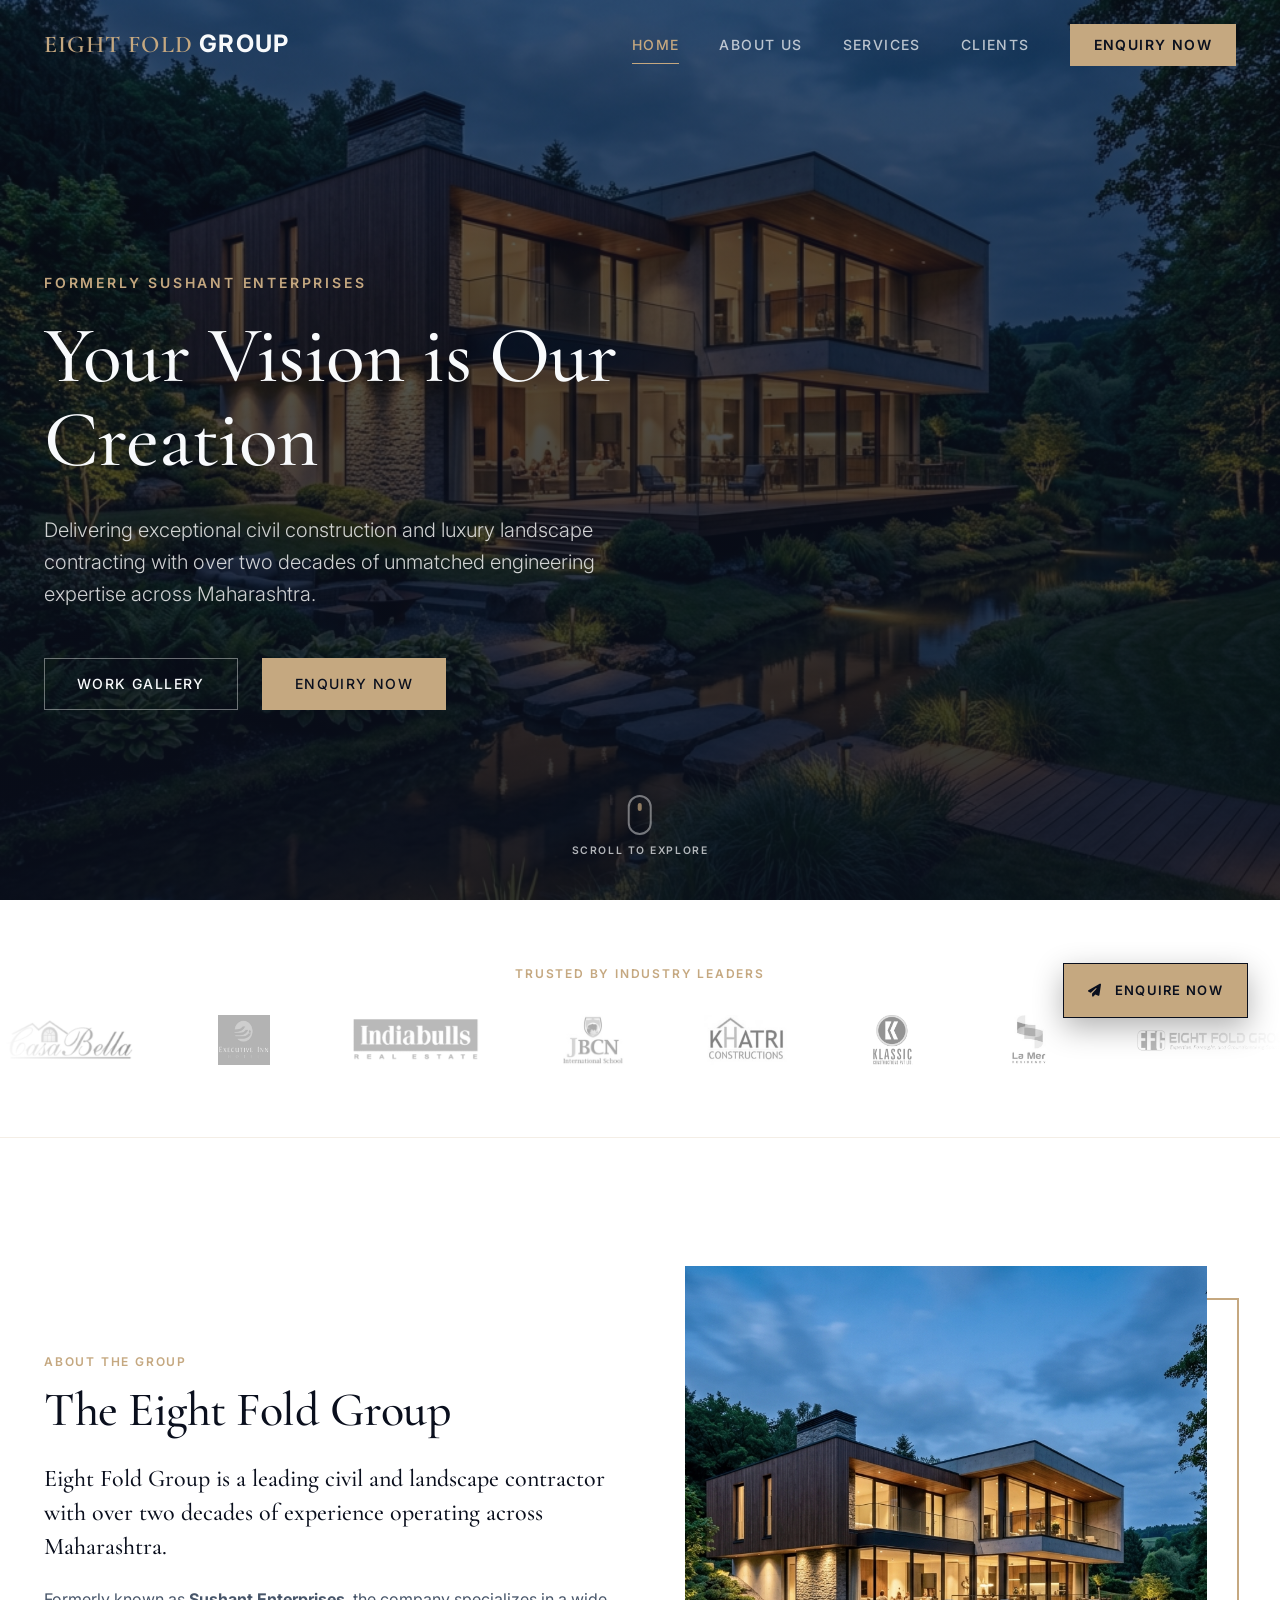
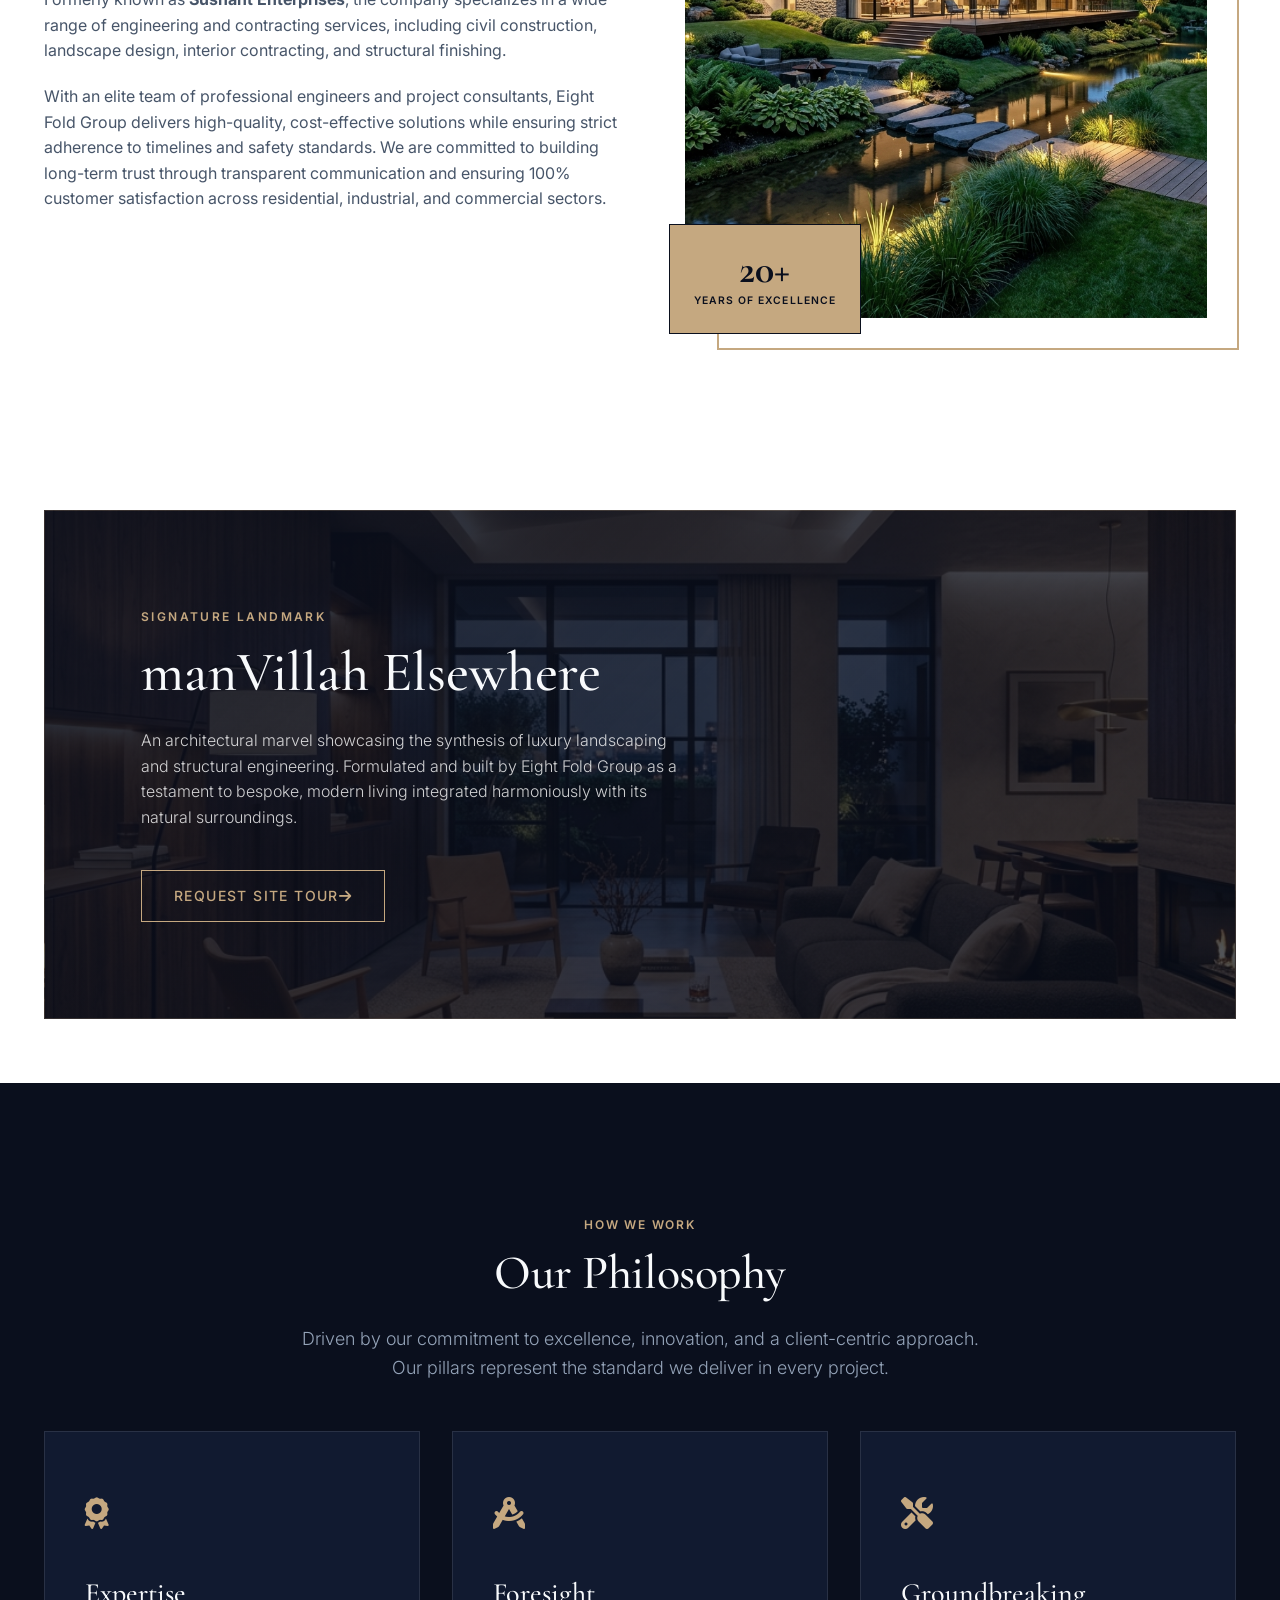
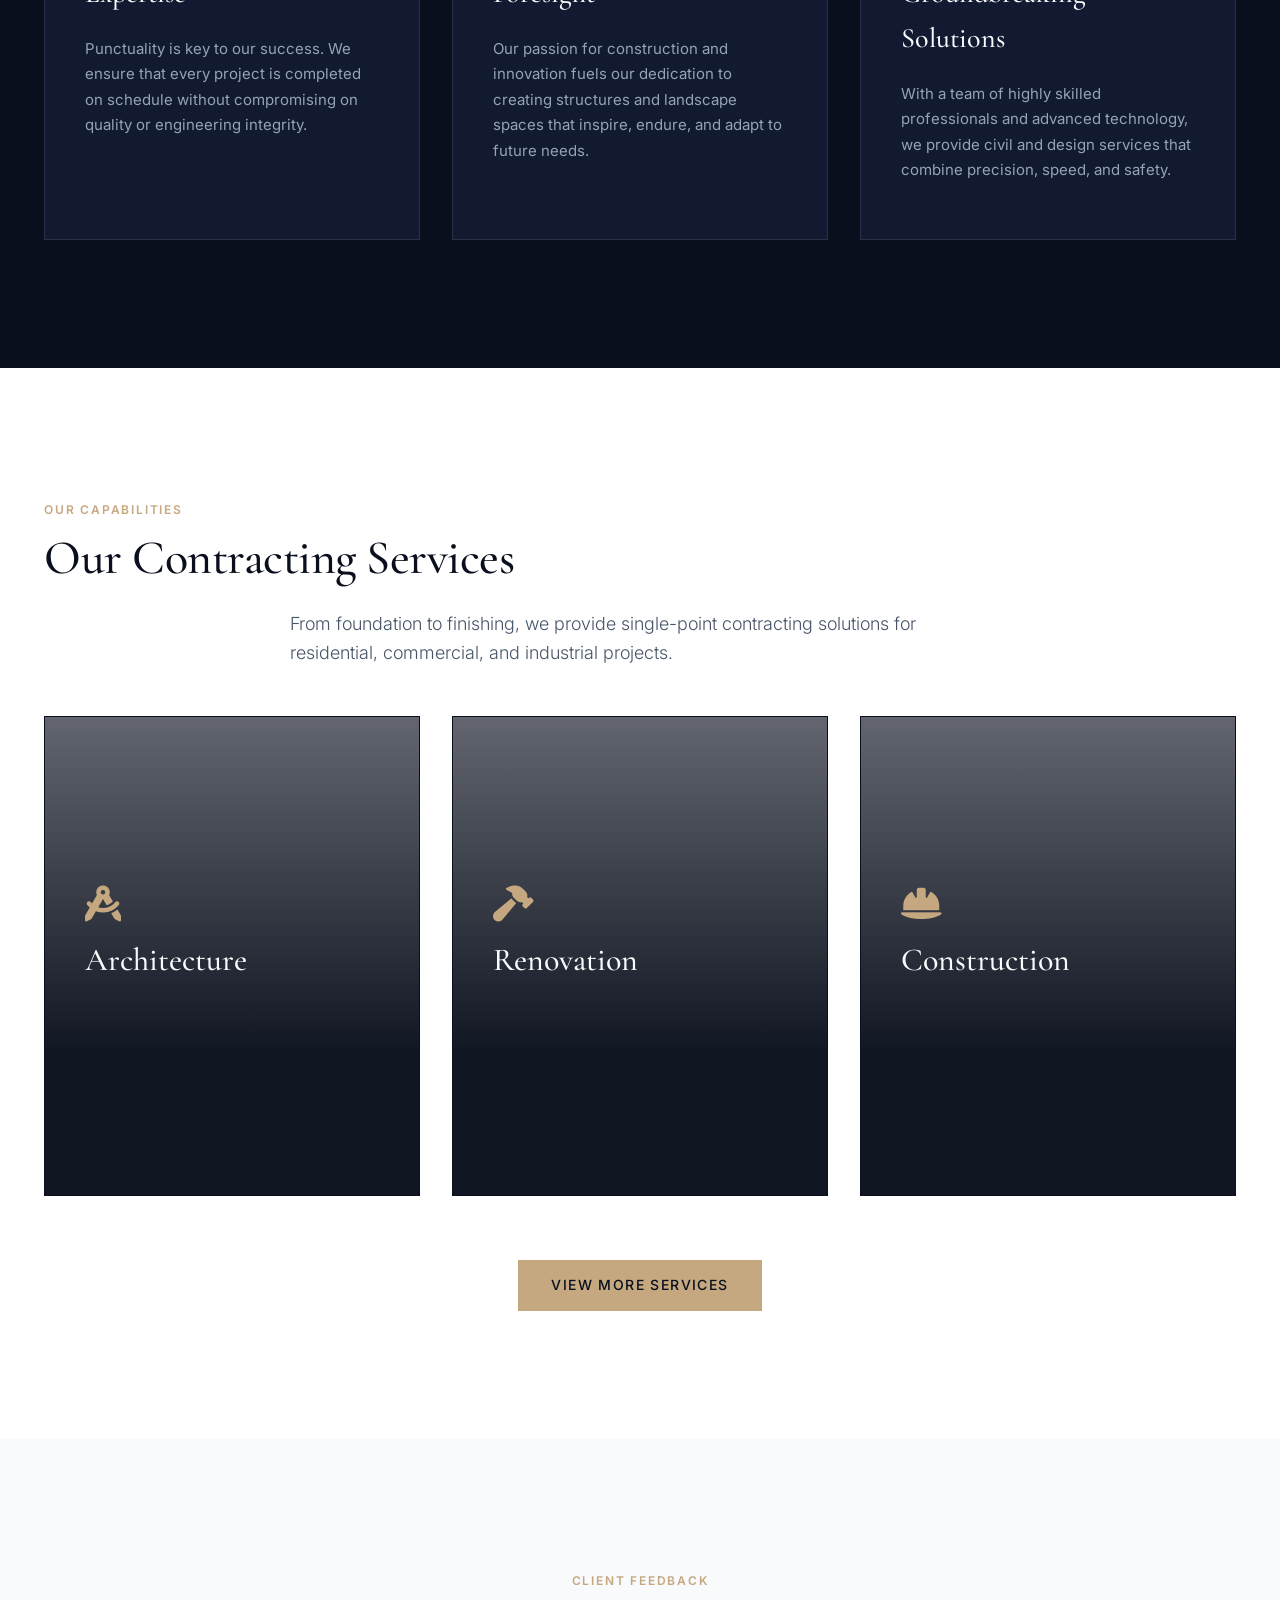
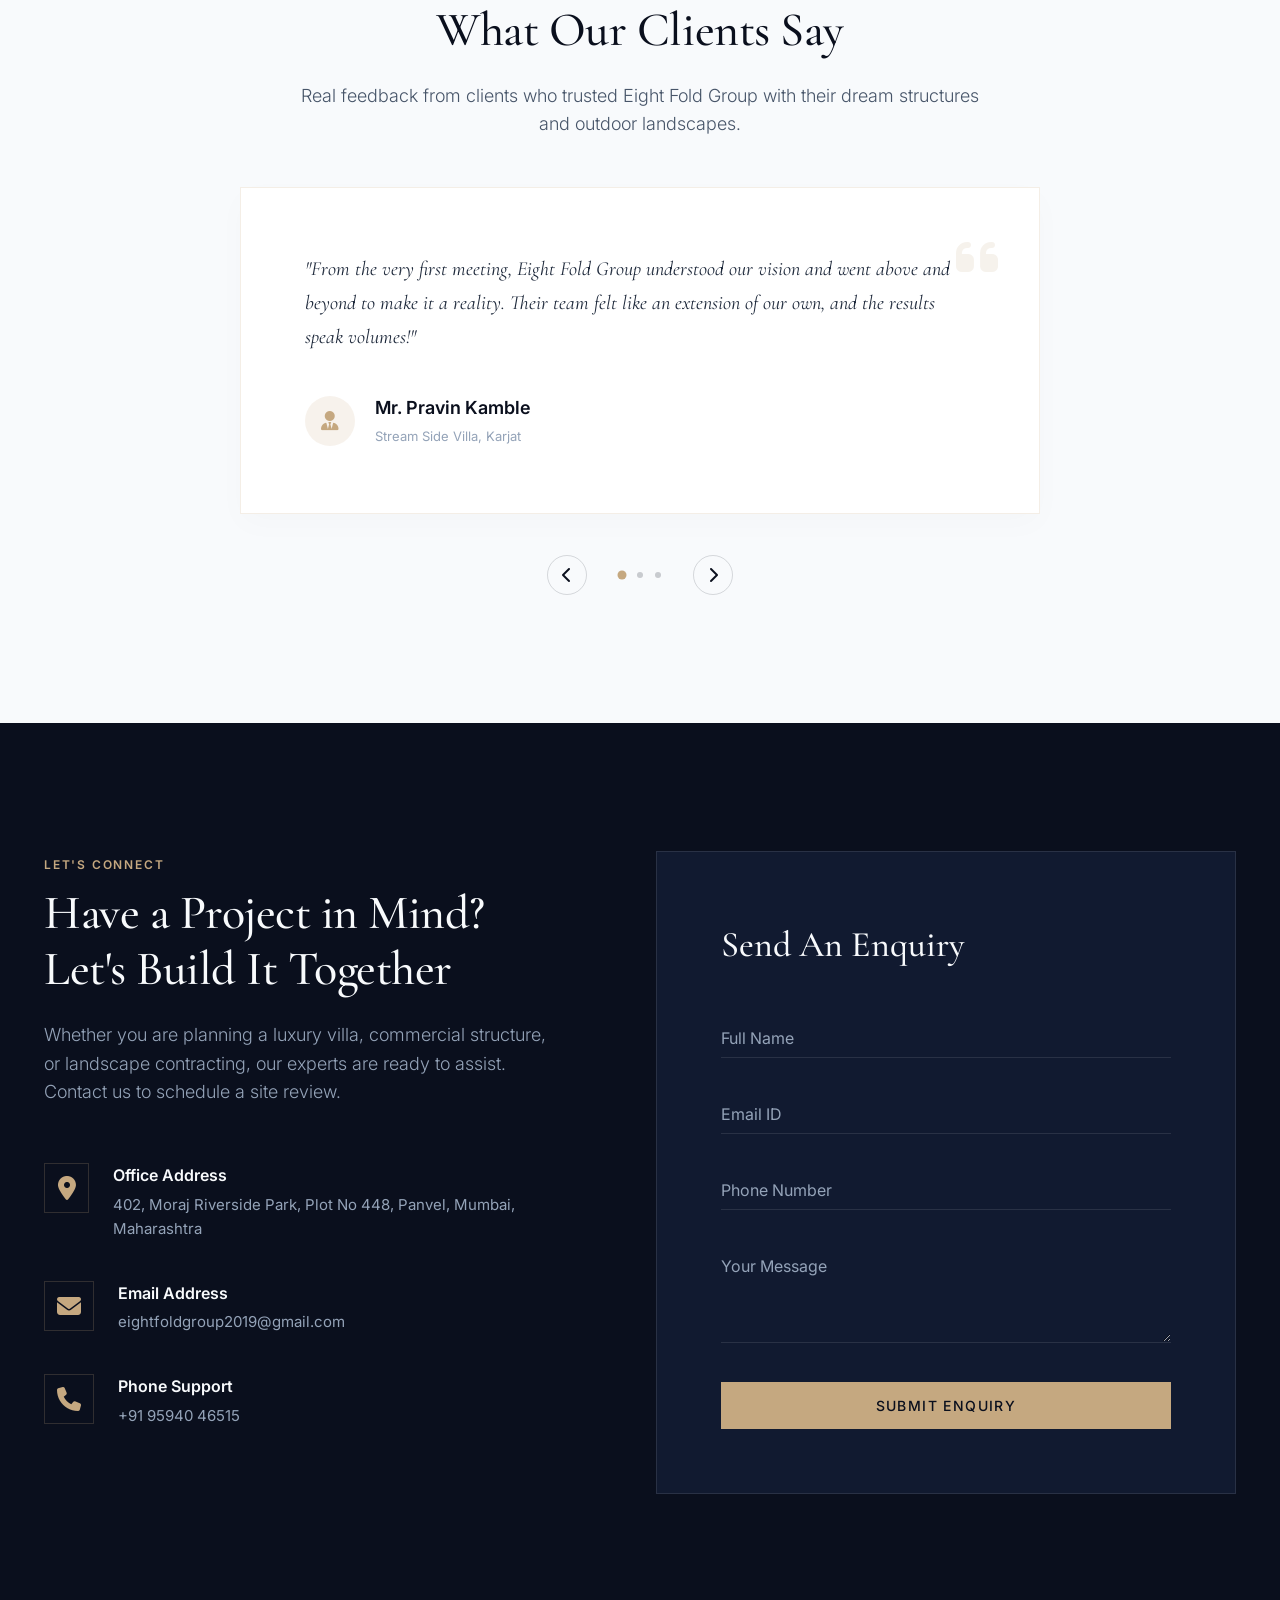
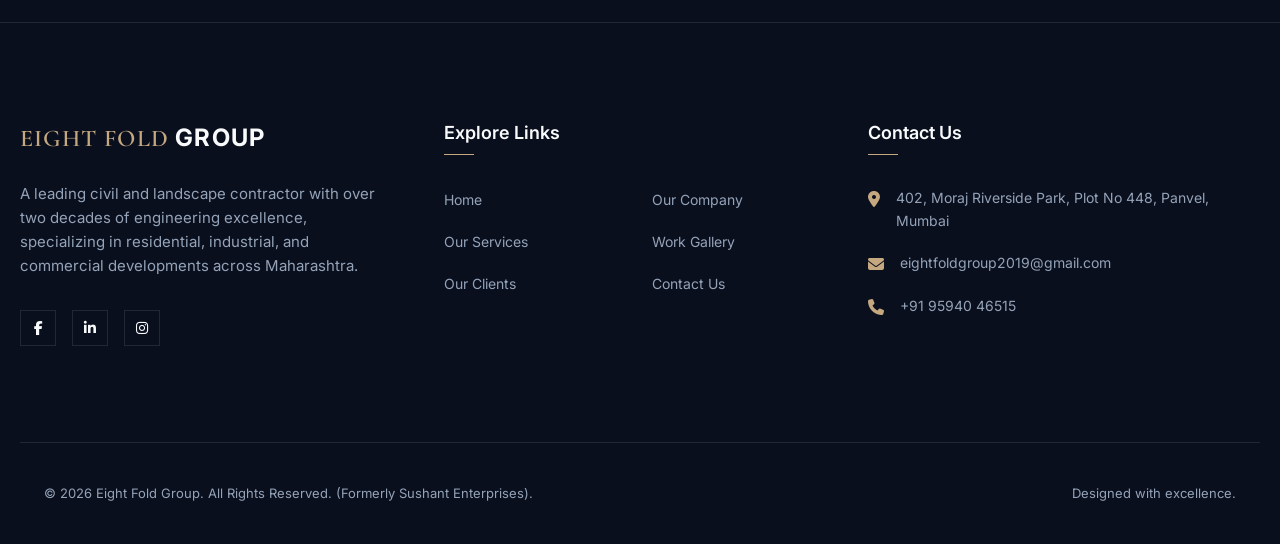
==== index.html @ 22d4e2a4 "Add services page with comprehensive service offerings and structured data" ====
<!DOCTYPE html>
<html lang="en">
<head>
    <meta charset="UTF-8">
    <meta name="viewport" content="width=device-width, initial-scale=1.0">
    <title>Eight Fold Group | Civil & Landscape Contractor Maharashtra</title>
    <meta name="description" content="Eight Fold Group (formerly Sushant Enterprises) is Maharashtra's premier civil and landscape contractor. Specializing in civil construction, premium landscaping, and luxury finishing work.">
    <meta name="keywords" content="Civil Contractor, Landscape Contractor, Maharashtra Construction, Sushant Enterprises, Eight Fold Group, Luxury Landscaping, Panvel, Mumbai Construction">
    <meta name="author" content="Eight Fold Group">
    
    <!-- Google Fonts -->
    <link rel="preconnect" href="https://fonts.googleapis.com">
    <link rel="preconnect" href="https://fonts.gstatic.com" crossorigin>
    <link href="https://fonts.googleapis.com/css2?family=Cormorant+Garamond:ital,wght@0,300;0,400;0,500;0,600;0,700;1,400&family=Inter:wght@300;400;500;600;700&display=swap" rel="stylesheet">
    
    <!-- FontAwesome for Premium Icons -->
    <link rel="stylesheet" href="https://cdnjs.cloudflare.com/ajax/libs/font-awesome/6.4.0/css/all.min.css">
    
    <!-- Custom CSS -->
    <link rel="stylesheet" href="css/style.css">
</head>
<body>

    <!-- Header Navigation -->
    <header class="header" id="main-header">
        <div class="container header-container">
            <a href="#home" class="logo" id="nav-logo">
                <span class="logo-accent">EIGHT FOLD</span> GROUP
            </a>
            
            <nav class="nav-menu" id="nav-menu">
                <a href="#home" class="nav-link active">Home</a>
                <a href="#about" class="nav-link">About Us</a>
                <a href="services.html" class="nav-link">Services</a>
                <a href="#clients" class="nav-link">Clients</a>
                <a href="#contact" class="nav-link nav-cta">Enquiry Now</a>
            </nav>

            <button class="mobile-nav-toggle" id="mobile-menu-btn" aria-label="Toggle Navigation Menu">
                <span class="bar"></span>
                <span class="bar"></span>
                <span class="bar"></span>
            </button>
        </div>
    </header>

    <!-- Hero Section -->
    <section class="hero-section" id="home">
        <div class="hero-slider">
            <div class="hero-slide active" style="background-image: linear-gradient(to bottom, rgba(10, 15, 29, 0.6), rgba(10, 15, 29, 0.85)), url('assets/images/hero-bg.png');"></div>
        </div>
        
        <div class="container hero-content-wrapper">
            <div class="hero-content">
                <span class="hero-subtitle">FORMERLY SUSHANT ENTERPRISES</span>
                <h1 class="hero-title">Your Vision is Our Creation</h1>
                <p class="hero-description">Delivering exceptional civil construction and luxury landscape contracting with over two decades of unmatched engineering expertise across Maharashtra.</p>
                <div class="hero-buttons">
                    <a href="#services" class="btn btn-secondary">Work Gallery</a>
                    <a href="#contact" class="btn btn-primary">Enquiry Now</a>
                </div>
            </div>
        </div>

        <div class="hero-scroll-indicator">
            <span class="mouse-icon">
                <span class="wheel"></span>
            </span>
            <span class="scroll-text">Scroll to Explore</span>
        </div>
    </section>

    <!-- Clients Marquee Section -->
    <section class="clients-marquee-section" id="clients">
        <div class="marquee-title-container">
            <span class="section-tag text-center" style="display: block; margin-bottom: 0;">TRUSTED BY INDUSTRY LEADERS</span>
        </div>
        <div class="marquee-container">
            <div class="marquee-track">
                <!-- We duplicate the logos twice for a seamless infinite loop -->
                <div class="marquee-content">
                    <img src="assets/clients logos/casa.png" alt="Casa" class="client-logo">
                    <img src="assets/clients logos/ex.png" alt="Ex" class="client-logo">
                    <img src="assets/clients logos/indiabulls.png" alt="Indiabulls" class="client-logo">
                    <img src="assets/clients logos/jbcn.png" alt="JBCN" class="client-logo">
                    <img src="assets/clients logos/khatri.png" alt="Khatri" class="client-logo">
                    <img src="assets/clients logos/klassic.png" alt="Klassic" class="client-logo">
                    <img src="assets/clients logos/lamer.png" alt="Lamer" class="client-logo">
                    <img src="assets/clients logos/logo.png" alt="Logo" class="client-logo">
                    <img src="assets/clients logos/love.png" alt="Love" class="client-logo">
                    <img src="assets/clients logos/merch.png" alt="Merch" class="client-logo">
                    <img src="assets/clients logos/moraj.png" alt="Moraj" class="client-logo">
                    <img src="assets/clients logos/mp.png" alt="MP" class="client-logo">
                    <img src="assets/clients logos/nerul.png" alt="Nerul" class="client-logo">
                    <img src="assets/clients logos/orion.png" alt="Orion" class="client-logo">
                    <img src="assets/clients logos/ryan.png" alt="Ryan" class="client-logo">
                </div>
                <!-- Duplicate for seamless loop -->
                <div class="marquee-content">
                    <img src="assets/clients logos/casa.png" alt="Casa" class="client-logo">
                    <img src="assets/clients logos/ex.png" alt="Ex" class="client-logo">
                    <img src="assets/clients logos/indiabulls.png" alt="Indiabulls" class="client-logo">
                    <img src="assets/clients logos/jbcn.png" alt="JBCN" class="client-logo">
                    <img src="assets/clients logos/khatri.png" alt="Khatri" class="client-logo">
                    <img src="assets/clients logos/klassic.png" alt="Klassic" class="client-logo">
                    <img src="assets/clients logos/lamer.png" alt="Lamer" class="client-logo">
                    <img src="assets/clients logos/logo.png" alt="Logo" class="client-logo">
                    <img src="assets/clients logos/love.png" alt="Love" class="client-logo">
                    <img src="assets/clients logos/merch.png" alt="Merch" class="client-logo">
                    <img src="assets/clients logos/moraj.png" alt="Moraj" class="client-logo">
                    <img src="assets/clients logos/mp.png" alt="MP" class="client-logo">
                    <img src="assets/clients logos/nerul.png" alt="Nerul" class="client-logo">
                    <img src="assets/clients logos/orion.png" alt="Orion" class="client-logo">
                    <img src="assets/clients logos/ryan.png" alt="Ryan" class="client-logo">
                </div>
            </div>
        </div>
    </section>

    <!-- About Section -->
    <section class="about-section" id="about">
        <div class="container">
            <div class="grid grid-2">
                <div class="about-text-content">
                    <span class="section-tag">About The Group</span>
                    <h2 class="section-title">The Eight Fold Group</h2>
                    <p class="lead-text">
                        Eight Fold Group is a leading civil and landscape contractor with over two decades of experience operating across Maharashtra.
                    </p>
                    <p class="body-text">
                        Formerly known as <strong>Sushant Enterprises</strong>, the company specializes in a wide range of engineering and contracting services, including civil construction, landscape design, interior contracting, and structural finishing. 
                    </p>
                    <p class="body-text">
                        With an elite team of professional engineers and project consultants, Eight Fold Group delivers high-quality, cost-effective solutions while ensuring strict adherence to timelines and safety standards. We are committed to building long-term trust through transparent communication and ensuring 100% customer satisfaction across residential, industrial, and commercial sectors.
                    </p>
                </div>
                <div class="about-image-showcase">
                    <div class="image-frame">
                        <img src="assets/images/hero-bg.png" alt="Luxury Villa Architecture Design" class="about-img-main">
                        <div class="experience-badge">
                            <span class="years">20+</span>
                            <span class="exp-text">Years of Excellence</span>
                        </div>
                    </div>
                </div>
            </div>
        </div>
    </section>

    <!-- Signature Projects / manVillah Section -->
    <section class="projects-highlight-section">
        <div class="container">
            <div class="highlight-banner" style="background-image: linear-gradient(135deg, rgba(10, 15, 29, 0.9) 0%, rgba(10, 15, 29, 0.7) 100%), url('assets/images/service-interior.png');">
                <div class="highlight-content">
                    <span class="highlight-tag">Signature Landmark</span>
                    <h3 class="highlight-title">manVillah Elsewhere</h3>
                    <p class="highlight-desc">An architectural marvel showcasing the synthesis of luxury landscaping and structural engineering. Formulated and built by Eight Fold Group as a testament to bespoke, modern living integrated harmoniously with its natural surroundings.</p>
                    <a href="#contact" class="btn btn-outline-gold">Request Site Tour <i class="fa-solid fa-arrow-right"></i></a>
                </div>
            </div>
        </div>
    </section>

    <!-- Philosophy Section -->
    <section class="philosophy-section">
        <div class="container">
            <div class="section-header text-center">
                <span class="section-tag">How We Work</span>
                <h2 class="section-title">Our Philosophy</h2>
                <p class="section-subtitle">Driven by our commitment to excellence, innovation, and a client-centric approach. Our pillars represent the standard we deliver in every project.</p>
            </div>
            
            <div class="grid grid-3 philosophy-grid">
                <!-- Pillar 1 -->
                <div class="philosophy-card">
                    <div class="card-icon-wrapper">
                        <i class="fa-solid fa-award"></i>
                    </div>
                    <h3 class="philosophy-card-title">Expertise</h3>
                    <p class="philosophy-card-desc">Punctuality is key to our success. We ensure that every project is completed on schedule without compromising on quality or engineering integrity.</p>
                </div>

                <!-- Pillar 2 -->
                <div class="philosophy-card">
                    <div class="card-icon-wrapper">
                        <i class="fa-solid fa-compass-drafting"></i>
                    </div>
                    <h3 class="philosophy-card-title">Foresight</h3>
                    <p class="philosophy-card-desc">Our passion for construction and innovation fuels our dedication to creating structures and landscape spaces that inspire, endure, and adapt to future needs.</p>
                </div>

                <!-- Pillar 3 -->
                <div class="philosophy-card">
                    <div class="card-icon-wrapper">
                        <i class="fa-solid fa-screwdriver-wrench"></i>
                    </div>
                    <h3 class="philosophy-card-title">Groundbreaking Solutions</h3>
                    <p class="philosophy-card-desc">With a team of highly skilled professionals and advanced technology, we provide civil and design services that combine precision, speed, and safety.</p>
                </div>
            </div>
        </div>
    </section>

    <!-- Services Section -->
    <section class="services-section" id="services">
        <div class="container">
            <div class="section-header">
                <span class="section-tag">Our Capabilities</span>
                <h2 class="section-title">Our Contracting Services</h2>
                <p class="section-subtitle">From foundation to finishing, we provide single-point contracting solutions for residential, commercial, and industrial projects.</p>
            </div>

            <div class="grid grid-3 services-grid">
                <!-- Service 1 -->
                <div class="service-card" style="background-image: linear-gradient(to top, rgba(10, 15, 29, 0.95) 30%, rgba(10, 15, 29, 0.4)), url('https://images.unsplash.com/photo-1486406146926-c627a92ad1ab?q=80&w=800&auto=format&fit=crop');">
                    <div class="service-content">
                        <div class="service-icon"><i class="fa-solid fa-compass-drafting"></i></div>
                        <h3 class="service-title">Architecture</h3>
                        <p class="service-desc">Expert architectural design services blending innovative concepts with functional spaces to bring your visionary projects to life.</p>
                        <a href="#contact" class="service-link">Inquire Details <i class="fa-solid fa-chevron-right"></i></a>
                    </div>
                </div>

                <!-- Service 2 -->
                <div class="service-card" style="background-image: linear-gradient(to top, rgba(10, 15, 29, 0.95) 30%, rgba(10, 15, 29, 0.4)), url('https://images.unsplash.com/photo-1503387762-592deb58ef4e?q=80&w=800&auto=format&fit=crop');">
                    <div class="service-content">
                        <div class="service-icon"><i class="fa-solid fa-hammer"></i></div>
                        <h3 class="service-title">Renovation</h3>
                        <p class="service-desc">Comprehensive remodeling and renovation solutions to modernize your existing structures, enhancing aesthetics and structural integrity.</p>
                        <a href="#contact" class="service-link">Inquire Details <i class="fa-solid fa-chevron-right"></i></a>
                    </div>
                </div>

                <!-- Service 3 -->
                <div class="service-card" style="background-image: linear-gradient(to top, rgba(10, 15, 29, 0.95) 30%, rgba(10, 15, 29, 0.4)), url('https://images.unsplash.com/photo-1504307651254-35680f356dfd?q=80&w=800&auto=format&fit=crop');">
                    <div class="service-content">
                        <div class="service-icon"><i class="fa-solid fa-helmet-safety"></i></div>
                        <h3 class="service-title">Construction</h3>
                        <p class="service-desc">End-to-end building construction services prioritizing premium materials, safety standards, and meticulous engineering.</p>
                        <a href="#contact" class="service-link">Inquire Details <i class="fa-solid fa-chevron-right"></i></a>
                    </div>
                </div>
            </div>

            <div class="services-footer text-center">
                <a href="services.html" class="btn btn-primary">View More Services</a>
            </div>
        </div>
    </section>

    <!-- Testimonials Section -->
    <section class="testimonials-section" id="clients">
        <div class="container">
            <div class="section-header text-center">
                <span class="section-tag">Client Feedback</span>
                <h2 class="section-title">What Our Clients Say</h2>
                <p class="section-subtitle">Real feedback from clients who trusted Eight Fold Group with their dream structures and outdoor landscapes.</p>
            </div>

            <div class="testimonial-slider-container">
                <div class="testimonial-slider" id="testimonial-slider">
                    
                    <!-- Testimonial 1 -->
                    <div class="testimonial-slide active">
                        <div class="testimonial-content-card">
                            <div class="quote-icon"><i class="fa-solid fa-quote-left"></i></div>
                            <p class="testimonial-text">
                                "From the very first meeting, Eight Fold Group understood our vision and went above and beyond to make it a reality. Their team felt like an extension of our own, and the results speak volumes!"
                            </p>
                            <div class="client-meta">
                                <div class="client-avatar">
                                    <i class="fa-solid fa-user-tie"></i>
                                </div>
                                <div class="client-info">
                                    <h4 class="client-name">Mr. Pravin Kamble</h4>
                                    <span class="client-project">Stream Side Villa, Karjat</span>
                                </div>
                            </div>
                        </div>
                    </div>

                    <!-- Testimonial 2 -->
                    <div class="testimonial-slide">
                        <div class="testimonial-content-card">
                            <div class="quote-icon"><i class="fa-solid fa-quote-left"></i></div>
                            <p class="testimonial-text">
                                "We are beyond grateful to Eight Fold Group for turning our dreams into a beautiful space. Their passion and dedication were clear in every step, and we couldn't be happier with the final outcome."
                            </p>
                            <div class="client-meta">
                                <div class="client-avatar">
                                    <i class="fa-solid fa-user-tie"></i>
                                </div>
                                <div class="client-info">
                                    <h4 class="client-name">Mrs. Prerana Damani</h4>
                                    <span class="client-project">Architect</span>
                                </div>
                            </div>
                        </div>
                    </div>

                    <!-- Testimonial 3 -->
                    <div class="testimonial-slide">
                        <div class="testimonial-content-card">
                            <div class="quote-icon"><i class="fa-solid fa-quote-left"></i></div>
                            <p class="testimonial-text">
                                "Eight Fold Group brought warmth and care to our project, treating it as if it were their own. Their expertise, combined with a personal touch, made the entire journey truly enjoyable and rewarding."
                            </p>
                            <div class="client-meta">
                                <div class="client-avatar">
                                    <i class="fa-solid fa-user-tie"></i>
                                </div>
                                <div class="client-info">
                                    <h4 class="client-name">Mr. Mahesh Gajur</h4>
                                    <span class="client-project">Waghachiwadi Estate</span>
                                </div>
                            </div>
                        </div>
                    </div>

                </div>

                <!-- Slider Controls -->
                <div class="slider-controls">
                    <button class="slider-arrow prev" id="slider-prev" aria-label="Previous Testimonial"><i class="fa-solid fa-chevron-left"></i></button>
                    <div class="slider-dots" id="slider-dots">
                        <span class="dot active" data-index="0"></span>
                        <span class="dot" data-index="1"></span>
                        <span class="dot" data-index="2"></span>
                    </div>
                    <button class="slider-arrow next" id="slider-next" aria-label="Next Testimonial"><i class="fa-solid fa-chevron-right"></i></button>
                </div>
            </div>
        </div>
    </section>

    <!-- Enquiry / Contact Section -->
    <section class="contact-section" id="contact">
        <div class="container">
            <div class="grid grid-2">
                <div class="contact-info-panel">
                    <span class="section-tag">Let's Connect</span>
                    <h2 class="section-title text-light">Have a Project in Mind? Let's Build It Together</h2>
                    <p class="contact-desc">
                        Whether you are planning a luxury villa, commercial structure, or landscape contracting, our experts are ready to assist. Contact us to schedule a site review.
                    </p>

                    <div class="contact-details-list">
                        <div class="contact-item">
                            <div class="contact-icon"><i class="fa-solid fa-location-dot"></i></div>
                            <div class="contact-text">
                                <h4>Office Address</h4>
                                <p>402, Moraj Riverside Park, Plot No 448, Panvel, Mumbai, Maharashtra</p>
                            </div>
                        </div>
                        <div class="contact-item">
                            <div class="contact-icon"><i class="fa-solid fa-envelope"></i></div>
                            <div class="contact-text">
                                <h4>Email Address</h4>
                                <p><a href="mailto:eightfoldgroup2019@gmail.com">eightfoldgroup2019@gmail.com</a></p>
                            </div>
                        </div>
                        <div class="contact-item">
                            <div class="contact-icon"><i class="fa-solid fa-phone"></i></div>
                            <div class="contact-text">
                                <h4>Phone Support</h4>
                                <p><a href="tel:+919594046515">+91 95940 46515</a></p>
                            </div>
                        </div>
                    </div>
                </div>

                <div class="contact-form-panel">
                    <h3 class="form-title">Send An Enquiry</h3>
                    <form id="enquiry-form" class="enquiry-form">
                        <div class="form-group">
                            <input type="text" id="full-name" name="name" required class="form-input" placeholder=" ">
                            <label for="full-name" class="form-label">Full Name</label>
                        </div>
                        <div class="form-group">
                            <input type="email" id="email-id" name="email" required class="form-input" placeholder=" ">
                            <label for="email-id" class="form-label">Email ID</label>
                        </div>
                        <div class="form-group">
                            <input type="tel" id="phone-number" name="phone" required class="form-input" placeholder=" ">
                            <label for="phone-number" class="form-label">Phone Number</label>
                        </div>
                        <div class="form-group">
                            <textarea id="message" name="message" required class="form-input" rows="4" placeholder=" "></textarea>
                            <label for="message" class="form-label">Your Message</label>
                        </div>
                        <button type="submit" class="btn btn-primary btn-block" id="form-submit-btn">Submit Enquiry</button>
                    </form>
                    <div id="form-response" class="form-response"></div>
                </div>
            </div>
        </div>
    </section>

    <!-- Footer -->
    <footer class="footer">
        <div class="container footer-top">
            <div class="grid grid-3">
                <!-- Branding Col -->
                <div class="footer-col footer-about">
                    <h3 class="footer-logo"><span class="logo-accent">EIGHT FOLD</span> GROUP</h3>
                    <p class="footer-desc">
                        A leading civil and landscape contractor with over two decades of engineering excellence, specializing in residential, industrial, and commercial developments across Maharashtra.
                    </p>
                    <div class="footer-socials">
                        <a href="#" aria-label="Facebook"><i class="fa-brands fa-facebook-f"></i></a>
                        <a href="#" aria-label="LinkedIn"><i class="fa-brands fa-linkedin-in"></i></a>
                        <a href="#" aria-label="Instagram"><i class="fa-brands fa-instagram"></i></a>
                    </div>
                </div>

                <!-- Links Col -->
                <div class="footer-col">
                    <h4 class="footer-title">Explore Links</h4>
                    <ul class="footer-links">
                        <li><a href="#home">Home</a></li>
                        <li><a href="#about">Our Company</a></li>
                        <li><a href="#services">Our Services</a></li>
                        <li><a href="#services">Work Gallery</a></li>
                        <li><a href="#clients">Our Clients</a></li>
                        <li><a href="#contact">Contact Us</a></li>
                    </ul>
                </div>

                <!-- Contact Info Col -->
                <div class="footer-col">
                    <h4 class="footer-title">Contact Us</h4>
                    <ul class="footer-contact-info">
                        <li>
                            <i class="fa-solid fa-map-marker-alt"></i>
                            <span>402, Moraj Riverside Park, Plot No 448, Panvel, Mumbai</span>
                        </li>
                        <li>
                            <i class="fa-solid fa-envelope"></i>
                            <a href="mailto:eightfoldgroup2019@gmail.com">eightfoldgroup2019@gmail.com</a>
                        </li>
                        <li>
                            <i class="fa-solid fa-phone"></i>
                            <a href="tel:+919594046515">+91 95940 46515</a>
                        </li>
                    </ul>
                </div>
            </div>
        </div>

        <div class="footer-bottom">
            <div class="container footer-bottom-container">
                <p class="copyright-text">&copy; 2026 Eight Fold Group. All Rights Reserved. (Formerly Sushant Enterprises).</p>
                <p class="design-credit">Designed with excellence.</p>
            </div>
        </div>
    </footer>

    <!-- Floating Quick Enquiry CTA -->
    <a href="#contact" class="floating-cta" aria-label="Contact Us Now">
        <i class="fa-solid fa-paper-plane"></i>
        <span>Enquire Now</span>
    </a>

    <!-- Custom JavaScript -->
    <script src="js/main.js"></script>
</body>
</html>
---- css/style.css ----
/* -------------------------------------------------------------
   EIGHT FOLD GROUP - PREMIUM CSS STYLESHEET
   ------------------------------------------------------------- */

/* Custom Variables & Colors */
:root {
    --primary-navy: #0a0f1d;
    --secondary-navy: #111a30;
    --navy-tint: #1b2641;
    --accent-gold: #c5a880;
    --accent-gold-hover: #e0c6a2;
    --accent-gold-rgb: 197, 168, 128;
    --text-light: #f8fafc;
    --text-muted: #94a3b8;
    --text-dark: #1e293b;
    --text-body: #475569;
    --white: #ffffff;
    --border-color: rgba(197, 168, 128, 0.2);
    --border-color-light: rgba(255, 255, 255, 0.1);
    --font-heading: 'Cormorant Garamond', serif;
    --font-body: 'Inter', sans-serif;
    --transition-smooth: all 0.4s cubic-bezier(0.16, 1, 0.3, 1);
}

/* Reset and Base Styles */
* {
    margin: 0;
    padding: 0;
    box-sizing: border-box;
}

html {
    scroll-behavior: smooth;
    font-size: 16px;
}

body {
    background-color: var(--white);
    color: var(--text-body);
    font-family: var(--font-body);
    line-height: 1.6;
    overflow-x: hidden;
}

h1, h2, h3, h4, h5, h6 {
    font-family: var(--font-heading);
    color: var(--primary-navy);
    font-weight: 500;
}

a {
    color: inherit;
    text-decoration: none;
    transition: var(--transition-smooth);
}

img {
    max-width: 100%;
    height: auto;
    display: block;
}

.container {
    width: 100%;
    max-width: 1240px;
    margin: 0 auto;
    padding: 0 1.5rem;
}

/* Grid Utilities */
.grid {
    display: grid;
    gap: 2rem;
}

.grid-2 {
    grid-template-columns: repeat(2, 1fr);
}

.grid-3 {
    grid-template-columns: repeat(3, 1fr);
}

/* Helper Utilities */
.text-center { text-align: center; }
.text-light { color: var(--text-light) !important; }
.section-tag {
    display: inline-block;
    font-family: var(--font-body);
    font-size: 0.75rem;
    font-weight: 600;
    text-transform: uppercase;
    letter-spacing: 0.15em;
    color: var(--accent-gold);
    margin-bottom: 0.75rem;
}

.section-title {
    font-size: 3rem;
    line-height: 1.15;
    margin-bottom: 1.5rem;
    letter-spacing: -0.01em;
}

.section-subtitle {
    font-size: 1.125rem;
    max-width: 700px;
    margin: 0 auto 3rem;
    color: var(--text-body);
    font-weight: 300;
}

/* Button Component */
.btn {
    display: inline-flex;
    align-items: center;
    justify-content: center;
    padding: 0.85rem 2rem;
    font-family: var(--font-body);
    font-size: 0.875rem;
    font-weight: 500;
    text-transform: uppercase;
    letter-spacing: 0.1em;
    border-radius: 0;
    border: 1px solid transparent;
    cursor: pointer;
    transition: var(--transition-smooth);
    position: relative;
    overflow: hidden;
}

.btn-primary {
    background-color: var(--accent-gold);
    color: var(--primary-navy);
    border-color: var(--accent-gold);
}

.btn-primary:hover {
    background-color: var(--accent-gold-hover);
    border-color: var(--accent-gold-hover);
    transform: translateY(-2px);
}

.btn-secondary {
    background-color: transparent;
    color: var(--text-light);
    border-color: rgba(255, 255, 255, 0.4);
}

.btn-secondary:hover {
    background-color: rgba(255, 255, 255, 0.1);
    border-color: var(--text-light);
    transform: translateY(-2px);
}

.btn-outline-gold {
    background-color: transparent;
    color: var(--accent-gold);
    border-color: var(--accent-gold);
}

.btn-outline-gold:hover {
    background-color: var(--accent-gold);
    color: var(--primary-navy);
    transform: translateY(-2px);
}

.btn-block {
    display: flex;
    width: 100%;
}

/* -------------------------------------------------------------
   HEADER SECTION
   ------------------------------------------------------------- */
.header {
    position: fixed;
    top: 0;
    left: 0;
    width: 100%;
    z-index: 1000;
    padding: 1.5rem 0;
    transition: var(--transition-smooth);
    border-bottom: 1px solid transparent;
}

.header.sticky {
    padding: 1rem 0;
    background-color: rgba(10, 15, 29, 0.85);
    backdrop-filter: blur(15px);
    -webkit-backdrop-filter: blur(15px);
    border-bottom: 1px solid var(--border-color);
}

.header-container {
    display: flex;
    align-items: center;
    justify-content: space-between;
}

.logo {
    font-size: 1.5rem;
    font-weight: 700;
    letter-spacing: 0.05em;
    color: var(--text-light);
    font-family: var(--font-body);
}

.logo-accent {
    color: var(--accent-gold);
    font-family: var(--font-heading);
    font-weight: 600;
}

.nav-menu {
    display: flex;
    align-items: center;
    gap: 2.5rem;
}

.nav-link {
    color: rgba(255, 255, 255, 0.7);
    font-size: 0.875rem;
    font-weight: 500;
    text-transform: uppercase;
    letter-spacing: 0.1em;
    position: relative;
    padding: 0.5rem 0;
}

.nav-link::after {
    content: '';
    position: absolute;
    bottom: 0;
    left: 0;
    width: 0;
    height: 1px;
    background-color: var(--accent-gold);
    transition: var(--transition-smooth);
}

.nav-link:hover, .nav-link.active {
    color: var(--accent-gold);
}

.nav-link:hover::after, .nav-link.active::after {
    width: 100%;
}

.nav-cta {
    background-color: var(--accent-gold);
    color: var(--primary-navy) !important;
    padding: 0.6rem 1.5rem;
    border-radius: 0;
    font-weight: 600;
}

.nav-cta::after {
    display: none;
}

.nav-cta:hover {
    background-color: var(--accent-gold-hover);
    color: var(--primary-navy) !important;
    transform: translateY(-2px);
}

/* Mobile Toggle */
.mobile-nav-toggle {
    display: none;
    flex-direction: column;
    justify-content: space-between;
    width: 24px;
    height: 18px;
    background: transparent;
    border: none;
    cursor: pointer;
}

.mobile-nav-toggle .bar {
    width: 100%;
    height: 2px;
    background-color: var(--text-light);
    transition: var(--transition-smooth);
}

/* -------------------------------------------------------------
   HERO SECTION
   ------------------------------------------------------------- */
.hero-section {
    position: relative;
    height: 100vh;
    min-height: 600px;
    display: flex;
    align-items: center;
    overflow: hidden;
}

.hero-slider {
    position: absolute;
    top: 0;
    left: 0;
    width: 100%;
    height: 100%;
    z-index: 1;
}

.hero-slide {
    position: absolute;
    top: 0;
    left: 0;
    width: 100%;
    height: 100%;
    background-size: cover;
    background-position: center;
    opacity: 0;
    transition: opacity 1.2s ease-in-out;
}

.hero-slide.active {
    opacity: 1;
    animation: kenburns 25s infinite alternate;
}

@keyframes kenburns {
    0% { transform: scale(1); }
    100% { transform: scale(1.15); }
}

.hero-content-wrapper {
    position: relative;
    z-index: 2;
    margin-top: 5rem;
}

.hero-content {
    max-width: 750px;
}

.hero-subtitle {
    display: inline-block;
    font-family: var(--font-body);
    font-size: 0.875rem;
    font-weight: 600;
    color: var(--accent-gold);
    letter-spacing: 0.2em;
    margin-bottom: 1.25rem;
}

.hero-title {
    font-size: 5rem;
    line-height: 1.05;
    color: var(--text-light);
    margin-bottom: 2rem;
    letter-spacing: -0.01em;
}

.hero-description {
    font-size: 1.25rem;
    color: rgba(255, 255, 255, 0.8);
    font-weight: 300;
    line-height: 1.6;
    margin-bottom: 3rem;
    max-width: 600px;
}

.hero-buttons {
    display: flex;
    gap: 1.5rem;
}

.hero-scroll-indicator {
    position: absolute;
    bottom: 2.5rem;
    left: 50%;
    transform: translateX(-50%);
    z-index: 2;
    display: flex;
    flex-direction: column;
    align-items: center;
    gap: 0.5rem;
    color: var(--text-light);
    opacity: 0.7;
}

.mouse-icon {
    width: 24px;
    height: 40px;
    border: 2px solid rgba(255, 255, 255, 0.6);
    border-radius: 12px;
    position: relative;
}

.mouse-icon .wheel {
    width: 4px;
    height: 8px;
    background-color: var(--accent-gold);
    border-radius: 2px;
    position: absolute;
    top: 6px;
    left: 50%;
    transform: translateX(-50%);
    animation: scroll-wheel 1.5s infinite;
}

@keyframes scroll-wheel {
    0% { top: 6px; opacity: 1; }
    100% { top: 18px; opacity: 0; }
}

.scroll-text {
    font-size: 0.65rem;
    text-transform: uppercase;
    letter-spacing: 0.15em;
    font-weight: 600;
}

/* -------------------------------------------------------------
   ABOUT SECTION
   ------------------------------------------------------------- */
.about-section {
    padding: 8rem 0;
    background-color: var(--white);
}

.about-text-content {
    display: flex;
    flex-direction: column;
    justify-content: center;
}

.lead-text {
    font-size: 1.5rem;
    font-family: var(--font-heading);
    color: var(--primary-navy);
    line-height: 1.4;
    margin-bottom: 1.5rem;
    font-weight: 500;
}

.body-text {
    font-size: 1rem;
    color: var(--text-body);
    margin-bottom: 1.25rem;
}

.about-image-showcase {
    display: flex;
    justify-content: center;
    align-items: center;
}

.image-frame {
    position: relative;
    width: 90%;
    aspect-ratio: 4/5;
    background-color: var(--primary-navy);
}

.image-frame::after {
    content: '';
    position: absolute;
    top: 2rem;
    left: 2rem;
    right: -2rem;
    bottom: -2rem;
    border: 2px solid var(--accent-gold);
    z-index: 1;
    pointer-events: none;
}

.about-img-main {
    position: relative;
    z-index: 2;
    width: 100%;
    height: 100%;
    object-fit: cover;
    filter: saturate(0.85);
}

.experience-badge {
    position: absolute;
    bottom: -1rem;
    left: -1rem;
    z-index: 3;
    background-color: var(--accent-gold);
    color: var(--primary-navy);
    padding: 1.5rem;
    display: flex;
    flex-direction: column;
    align-items: center;
    border: 1px solid var(--primary-navy);
    min-width: 130px;
}

.experience-badge .years {
    font-size: 2.5rem;
    font-weight: 700;
    line-height: 1;
    font-family: var(--font-heading);
}

.experience-badge .exp-text {
    font-size: 0.65rem;
    text-transform: uppercase;
    letter-spacing: 0.1em;
    font-weight: 600;
    text-align: center;
    margin-top: 0.25rem;
}

/* -------------------------------------------------------------
   SIGNATURE PROJECTS SECTION
   ------------------------------------------------------------- */
.projects-highlight-section {
    padding: 4rem 0;
    background-color: var(--white);
}

.highlight-banner {
    padding: 6rem;
    background-size: cover;
    background-position: center;
    position: relative;
    border: 1px solid var(--border-color);
}

.highlight-content {
    max-width: 550px;
    position: relative;
    z-index: 2;
}

.highlight-tag {
    font-size: 0.75rem;
    font-weight: 600;
    color: var(--accent-gold);
    letter-spacing: 0.2em;
    text-transform: uppercase;
    display: block;
    margin-bottom: 1rem;
}

.highlight-title {
    font-size: 3.5rem;
    color: var(--text-light);
    line-height: 1.1;
    margin-bottom: 1.5rem;
}

.highlight-desc {
    color: rgba(255, 255, 255, 0.8);
    font-size: 1rem;
    margin-bottom: 2.5rem;
    font-weight: 300;
}

/* -------------------------------------------------------------
   PHILOSOPHY SECTION
   ------------------------------------------------------------- */
.philosophy-section {
    padding: 8rem 0;
    background-color: var(--primary-navy);
    color: var(--text-light);
    position: relative;
    overflow: hidden;
}

.philosophy-section .section-title {
    color: var(--text-light);
}

.philosophy-section .section-subtitle {
    color: var(--text-muted);
}

.philosophy-grid {
    position: relative;
    z-index: 2;
}

.philosophy-card {
    background-color: var(--secondary-navy);
    padding: 3.5rem 2.5rem;
    border: 1px solid var(--border-color-light);
    transition: var(--transition-smooth);
}

.philosophy-card:hover {
    border-color: var(--accent-gold);
    transform: translateY(-5px);
}

.card-icon-wrapper {
    font-size: 2rem;
    color: var(--accent-gold);
    margin-bottom: 2rem;
}

.philosophy-card-title {
    color: var(--text-light);
    font-size: 1.75rem;
    margin-bottom: 1.25rem;
}

.philosophy-card-desc {
    color: var(--text-muted);
    font-size: 0.9375rem;
    line-height: 1.7;
}

/* -------------------------------------------------------------
   SERVICES SECTION
   ------------------------------------------------------------- */
.services-section {
    padding: 8rem 0;
    background-color: var(--white);
}

.services-grid {
    margin-bottom: 4rem;
}

.service-card {
    height: 480px;
    background-size: cover;
    background-position: center;
    position: relative;
    display: flex;
    align-items: flex-end;
    padding: 3rem 2.5rem;
    overflow: hidden;
    border: 1px solid var(--primary-navy);
    transition: var(--transition-smooth);
}

.service-card::before {
    content: '';
    position: absolute;
    top: 0;
    left: 0;
    width: 100%;
    height: 100%;
    background-color: rgba(10, 15, 29, 0.4);
    z-index: 1;
    transition: var(--transition-smooth);
}

.service-card:hover::before {
    background-color: rgba(10, 15, 29, 0.7);
}

.service-card:hover {
    transform: translateY(-5px);
    box-shadow: 0 20px 40px rgba(10, 15, 29, 0.15);
}

.service-content {
    position: relative;
    z-index: 2;
    transition: var(--transition-smooth);
}

.service-icon {
    font-size: 2.25rem;
    color: var(--accent-gold);
    margin-bottom: 1.5rem;
    transform: translateY(1.5rem);
    transition: var(--transition-smooth);
}

.service-title {
    color: var(--text-light);
    font-size: 2rem;
    margin-bottom: 1rem;
}

.service-desc {
    color: rgba(255, 255, 255, 0.7);
    font-size: 0.9375rem;
    margin-bottom: 1.5rem;
    opacity: 0;
    transform: translateY(1.5rem);
    transition: var(--transition-smooth);
}

.service-link {
    display: inline-flex;
    align-items: center;
    gap: 0.5rem;
    color: var(--accent-gold);
    font-size: 0.8125rem;
    text-transform: uppercase;
    font-weight: 600;
    letter-spacing: 0.1em;
    opacity: 0;
    transform: translateY(1.5rem);
    transition: var(--transition-smooth);
}

/* Hover States for Services Card items */
.service-card:hover .service-icon {
    transform: translateY(0);
}

.service-card:hover .service-desc {
    opacity: 1;
    transform: translateY(0);
}

.service-card:hover .service-link {
    opacity: 1;
    transform: translateY(0);
}

/* -------------------------------------------------------------
   TESTIMONIALS SECTION
   ------------------------------------------------------------- */
.testimonials-section {
    padding: 8rem 0;
    background-color: #f8fafc;
    overflow: hidden;
}

.testimonial-slider-container {
    max-width: 800px;
    margin: 0 auto;
    position: relative;
}

.testimonial-slider {
    position: relative;
    height: 320px;
}

.testimonial-slide {
    position: absolute;
    top: 0;
    left: 0;
    width: 100%;
    opacity: 0;
    visibility: hidden;
    transform: translateX(50px);
    transition: opacity 0.6s ease, transform 0.6s ease, visibility 0.6s;
}

.testimonial-slide.active {
    opacity: 1;
    visibility: visible;
    transform: translateX(0);
}

.testimonial-content-card {
    background-color: var(--white);
    padding: 4rem;
    border: 1px solid var(--border-color);
    box-shadow: 0 10px 30px rgba(10, 15, 29, 0.02);
    position: relative;
}

.quote-icon {
    position: absolute;
    top: 2rem;
    right: 2.5rem;
    font-size: 3rem;
    color: rgba(197, 168, 128, 0.15);
}

.testimonial-text {
    font-size: 1.25rem;
    color: var(--text-dark);
    font-style: italic;
    line-height: 1.7;
    margin-bottom: 2.5rem;
    font-family: var(--font-heading);
}

.client-meta {
    display: flex;
    align-items: center;
    gap: 1.25rem;
}

.client-avatar {
    width: 50px;
    height: 50px;
    border-radius: 50%;
    background-color: rgba(197, 168, 128, 0.15);
    color: var(--accent-gold);
    display: flex;
    align-items: center;
    justify-content: center;
    font-size: 1.25rem;
}

.client-info h4 {
    font-size: 1.125rem;
    color: var(--primary-navy);
    font-weight: 600;
    font-family: var(--font-body);
}

.client-info span {
    font-size: 0.8125rem;
    color: var(--text-muted);
}

/* Controls */
.slider-controls {
    display: flex;
    align-items: center;
    justify-content: center;
    gap: 2rem;
    margin-top: 3rem;
}

.slider-arrow {
    background: transparent;
    border: none;
    font-size: 1rem;
    color: var(--primary-navy);
    cursor: pointer;
    width: 40px;
    height: 40px;
    border-radius: 50%;
    border: 1px solid rgba(10, 15, 29, 0.15);
    display: flex;
    align-items: center;
    justify-content: center;
    transition: var(--transition-smooth);
}

.slider-arrow:hover {
    background-color: var(--primary-navy);
    color: var(--text-light);
    border-color: var(--primary-navy);
}

.slider-dots {
    display: flex;
    gap: 0.75rem;
}

.dot {
    width: 6px;
    height: 6px;
    border-radius: 50%;
    background-color: rgba(10, 15, 29, 0.2);
    cursor: pointer;
    transition: var(--transition-smooth);
}

.dot.active {
    background-color: var(--accent-gold);
    transform: scale(1.5);
}

/* -------------------------------------------------------------
   CONTACT & ENQUIRY SECTION
   ------------------------------------------------------------- */
.contact-section {
    background-color: var(--primary-navy);
    padding: 8rem 0;
    border-bottom: 1px solid var(--border-color-light);
}

.contact-info-panel {
    padding-right: 4rem;
}

.contact-desc {
    color: var(--text-muted);
    font-size: 1.125rem;
    margin-bottom: 3.5rem;
    font-weight: 300;
}

.contact-details-list {
    display: flex;
    flex-direction: column;
    gap: 2.5rem;
}

.contact-item {
    display: flex;
    gap: 1.5rem;
}

.contact-icon {
    font-size: 1.5rem;
    color: var(--accent-gold);
    width: 50px;
    height: 50px;
    border: 1px solid var(--border-color);
    display: flex;
    align-items: center;
    justify-content: center;
}

.contact-text h4 {
    color: var(--text-light);
    font-size: 1rem;
    font-family: var(--font-body);
    font-weight: 600;
    margin-bottom: 0.25rem;
}

.contact-text p {
    color: var(--text-muted);
    font-size: 0.9375rem;
}

.contact-text a:hover {
    color: var(--accent-gold);
}

/* Floating labels Form */
.contact-form-panel {
    background-color: var(--secondary-navy);
    padding: 4rem;
    border: 1px solid var(--border-color-light);
}

.form-title {
    color: var(--text-light);
    font-size: 2.25rem;
    margin-bottom: 2.5rem;
}

.enquiry-form {
    display: flex;
    flex-direction: column;
    gap: 2rem;
}

.form-group {
    position: relative;
}

.form-input {
    width: 100%;
    padding: 0.75rem 0;
    background: transparent;
    border: none;
    border-bottom: 1px solid var(--border-color-light);
    color: var(--text-light);
    font-family: var(--font-body);
    font-size: 0.9375rem;
    outline: none;
    transition: var(--transition-smooth);
}

.form-input:focus {
    border-bottom-color: var(--accent-gold);
}

.form-label {
    position: absolute;
    left: 0;
    top: 0.75rem;
    color: var(--text-muted);
    pointer-events: none;
    transition: 0.3s ease all;
}

/* CSS rule for floating label trigger */
.form-input:focus ~ .form-label,
.form-input:not(:placeholder-shown) ~ .form-label {
    top: -1.25rem;
    font-size: 0.75rem;
    color: var(--accent-gold);
}

.form-response {
    margin-top: 1.5rem;
    font-size: 0.9375rem;
    display: none;
}

.form-response.success {
    display: block;
    color: #10b981;
}

.form-response.error {
    display: block;
    color: #ef4444;
}

/* -------------------------------------------------------------
   FOOTER SECTION
   ------------------------------------------------------------- */
.footer {
    background-color: var(--primary-navy);
    color: var(--text-muted);
}

.footer-top {
    padding: 6rem 0;
    border-bottom: 1px solid var(--border-color-light);
}

.footer-about {
    padding-right: 2rem;
}

.footer-logo {
    color: var(--text-light);
    font-size: 1.5rem;
    font-weight: 700;
    margin-bottom: 1.5rem;
    letter-spacing: 0.05em;
    font-family: var(--font-body);
}

.footer-desc {
    font-size: 0.9375rem;
    line-height: 1.6;
    margin-bottom: 2rem;
}

.footer-socials {
    display: flex;
    gap: 1rem;
}

.footer-socials a {
    width: 36px;
    height: 36px;
    border: 1px solid var(--border-color-light);
    display: flex;
    align-items: center;
    justify-content: center;
    color: var(--text-light);
    font-size: 0.875rem;
}

.footer-socials a:hover {
    background-color: var(--accent-gold);
    color: var(--primary-navy);
    border-color: var(--accent-gold);
}

.footer-title {
    color: var(--text-light);
    font-size: 1.125rem;
    margin-bottom: 2rem;
    font-family: var(--font-body);
    font-weight: 600;
    position: relative;
    padding-bottom: 0.5rem;
}

.footer-title::after {
    content: '';
    position: absolute;
    bottom: 0;
    left: 0;
    width: 30px;
    height: 1px;
    background-color: var(--accent-gold);
}

.footer-links {
    list-style: none;
    display: grid;
    grid-template-columns: repeat(2, 1fr);
    gap: 1rem 1.5rem;
}

.footer-links a {
    font-size: 0.875rem;
    color: var(--text-muted);
}

.footer-links a:hover {
    color: var(--accent-gold);
    padding-left: 5px;
}

.footer-contact-info {
    list-style: none;
    display: flex;
    flex-direction: column;
    gap: 1.25rem;
}

.footer-contact-info li {
    display: flex;
    gap: 1rem;
    font-size: 0.875rem;
}

.footer-contact-info i {
    color: var(--accent-gold);
    font-size: 1rem;
    margin-top: 0.25rem;
}

.footer-contact-info a:hover {
    color: var(--accent-gold);
}

.footer-bottom {
    padding: 2.5rem 0;
    font-size: 0.8125rem;
}

.footer-bottom-container {
    display: flex;
    justify-content: space-between;
    align-items: center;
}

/* Floating CTA button */
.floating-cta {
    position: fixed;
    bottom: 2rem;
    right: 2rem;
    z-index: 99;
    background-color: var(--accent-gold);
    color: var(--primary-navy);
    padding: 1rem 1.5rem;
    border-radius: 0;
    display: flex;
    align-items: center;
    gap: 0.75rem;
    font-weight: 600;
    font-size: 0.8125rem;
    text-transform: uppercase;
    letter-spacing: 0.1em;
    box-shadow: 0 10px 30px rgba(0, 0, 0, 0.3);
    border: 1px solid var(--primary-navy);
    transform: translateY(150px);
    transition: var(--transition-smooth);
}

.floating-cta.show {
    transform: translateY(0);
}

.floating-cta:hover {
    background-color: var(--accent-gold-hover);
    transform: translateY(-3px);
}

/* -------------------------------------------------------------
   RESPONSIVE LAYOUTS (MEDIA QUERIES)
   ------------------------------------------------------------- */

/* Tablet & Smaller Screen Breakpoints */
@media (max-width: 1024px) {
    html {
        font-size: 15px;
    }
    
    .section-title {
        font-size: 2.75rem;
    }

    .hero-title {
        font-size: 4rem;
    }
    
    .contact-info-panel {
        padding-right: 0;
    }
    
    .highlight-banner {
        padding: 4rem;
    }
    
    .highlight-title {
        font-size: 2.75rem;
    }
}

@media (max-width: 768px) {
    .grid-2, .grid-3 {
        grid-template-columns: 1fr;
    }

    .header {
        padding: 1.25rem 0;
        background-color: var(--primary-navy);
        border-bottom: 1px solid var(--border-color-light);
    }
    
    .mobile-nav-toggle {
        display: flex;
    }

    .nav-menu {
        position: fixed;
        top: 60px;
        left: -100%;
        width: 100%;
        height: calc(100vh - 60px);
        background-color: var(--primary-navy);
        flex-direction: column;
        justify-content: center;
        gap: 3rem;
        transition: var(--transition-smooth);
        padding: 2rem;
        z-index: 999;
        border-top: 1px solid var(--border-color-light);
    }

    .nav-menu.open {
        left: 0;
    }
    
    .nav-link {
        font-size: 1.25rem;
    }

    .hero-title {
        font-size: 3rem;
    }

    .hero-description {
        font-size: 1.1rem;
    }

    .about-section {
        padding: 6rem 0;
    }

    .image-frame {
        width: 100%;
        margin-top: 3rem;
    }

    .image-frame::after {
        display: none;
    }

    .philosophy-section, .services-section, .testimonials-section, .contact-section {
        padding: 6rem 0;
    }
    
    .highlight-banner {
        padding: 3rem 2rem;
    }
    
    .testimonial-content-card {
        padding: 3rem 2rem;
    }
    
    .testimonial-slider {
        height: 420px;
    }

    .contact-form-panel {
        padding: 3rem 2rem;
    }

    .footer-bottom-container {
        flex-direction: column;
        gap: 1rem;
        text-align: center;
    }
}

@media (max-width: 480px) {
    .hero-title {
        font-size: 2.5rem;
    }
    
    .hero-buttons {
        flex-direction: column;
        gap: 1rem;
    }
    
    .btn {
        width: 100%;
    }

    .testimonial-slider {
        height: 480px;
    }
}

/* =========================================
   Extended Services Page (services.html)
   ========================================= */

.page-hero-section {
    padding: 160px 0 100px;
    background-size: cover;
    background-position: center;
    background-repeat: no-repeat;
    text-align: center;
    position: relative;
    border-bottom: 2px solid #D4AF37;
}

.page-hero-section .hero-title {
    font-family: 'Cormorant Garamond', serif;
    font-size: 3.5rem;
    color: #fff;
    margin-bottom: 15px;
}

.extended-services-section {
    padding: 100px 0;
    background-color: #fcfcfc;
}

.services-grid-extended {
    display: grid;
    grid-template-columns: repeat(auto-fit, minmax(320px, 1fr));
    gap: 40px;
}

.ext-service-card {
    background: #fff;
    padding: 40px 30px;
    border-radius: 4px;
    box-shadow: 0 5px 20px rgba(0,0,0,0.03);
    text-align: center;
    transition: all 0.4s ease;
    border: 1px solid #f0f0f0;
    border-bottom: 3px solid transparent;
}

.ext-service-card:hover {
    transform: translateY(-8px);
    box-shadow: 0 15px 40px rgba(0,0,0,0.08);
    border-bottom-color: #D4AF37;
}

.ext-icon-wrapper {
    width: 70px;
    height: 70px;
    background: rgba(212, 175, 55, 0.1);
    color: #D4AF37;
    border-radius: 50%;
    display: flex;
    align-items: center;
    justify-content: center;
    font-size: 1.8rem;
    margin: 0 auto 20px;
    transition: all 0.4s ease;
}

.ext-service-card:hover .ext-icon-wrapper {
    background: #D4AF37;
    color: #fff;
    transform: scale(1.1);
}

.ext-service-title {
    font-family: 'Cormorant Garamond', serif;
    font-size: 1.6rem;
    color: #0A0F1D;
    margin-bottom: 15px;
    font-weight: 600;
}

.ext-service-desc {
    color: #555;
    line-height: 1.6;
    font-size: 0.95rem;
}

/* -------------------------------------------------------------
   CLIENTS MARQUEE SECTION
   ------------------------------------------------------------- */
.clients-marquee-section {
    background-color: var(--white);
    padding: 4rem 0;
    overflow: hidden;
    border-bottom: 1px solid var(--border-color);
}

.marquee-title-container {
    margin-bottom: 2rem;
}

.marquee-container {
    width: 100%;
    overflow: hidden;
    white-space: nowrap;
    position: relative;
}

/* Fading edges effect */
.marquee-container::before,
.marquee-container::after {
    content: '';
    position: absolute;
    top: 0;
    width: 150px;
    height: 100%;
    z-index: 2;
    pointer-events: none;
}

.marquee-container::before {
    left: 0;
    background: linear-gradient(to right, var(--white) 0%, transparent 100%);
}

.marquee-container::after {
    right: 0;
    background: linear-gradient(to left, var(--white) 0%, transparent 100%);
}

.marquee-track {
    display: inline-flex;
    width: max-content;
    animation: marquee-scroll 45s linear infinite;
}

.marquee-track:hover {
    animation-play-state: paused;
}

.marquee-content {
    display: flex;
    align-items: center;
    gap: 5rem;
    padding-right: 5rem; /* Ensures gap consistency with the duplicated block */
}

.client-logo {
    height: 50px;
    width: auto;
    max-width: 160px;
    object-fit: contain;
    filter: grayscale(100%) opacity(0.5);
    transition: var(--transition-smooth);
    cursor: pointer;
}

.client-logo:hover {
    filter: grayscale(0%) opacity(1);
    transform: scale(1.05);
}

@keyframes marquee-scroll {
    0% {
        transform: translateX(0);
    }
    100% {
        /* Move left by 50% of the track width (which holds two identical content blocks) */
        transform: translateX(-50%);
    }
}

/* =========================================
   GLOBAL RESPONSIVE UTILITIES
   ========================================= */
@media (max-width: 1024px) {
    .grid-3, .grid-4 {
        grid-template-columns: repeat(2, 1fr);
    }
    .section-title {
        font-size: 2.5rem;
    }
}

@media (max-width: 768px) {
    .grid-2, .grid-3, .grid-4 {
        grid-template-columns: 1fr;
    }
    .section-title {
        font-size: 2rem;
    }
    .highlight-title {
        font-size: 2rem;
    }
    .footer-top .grid {
        grid-template-columns: 1fr;
    }
}
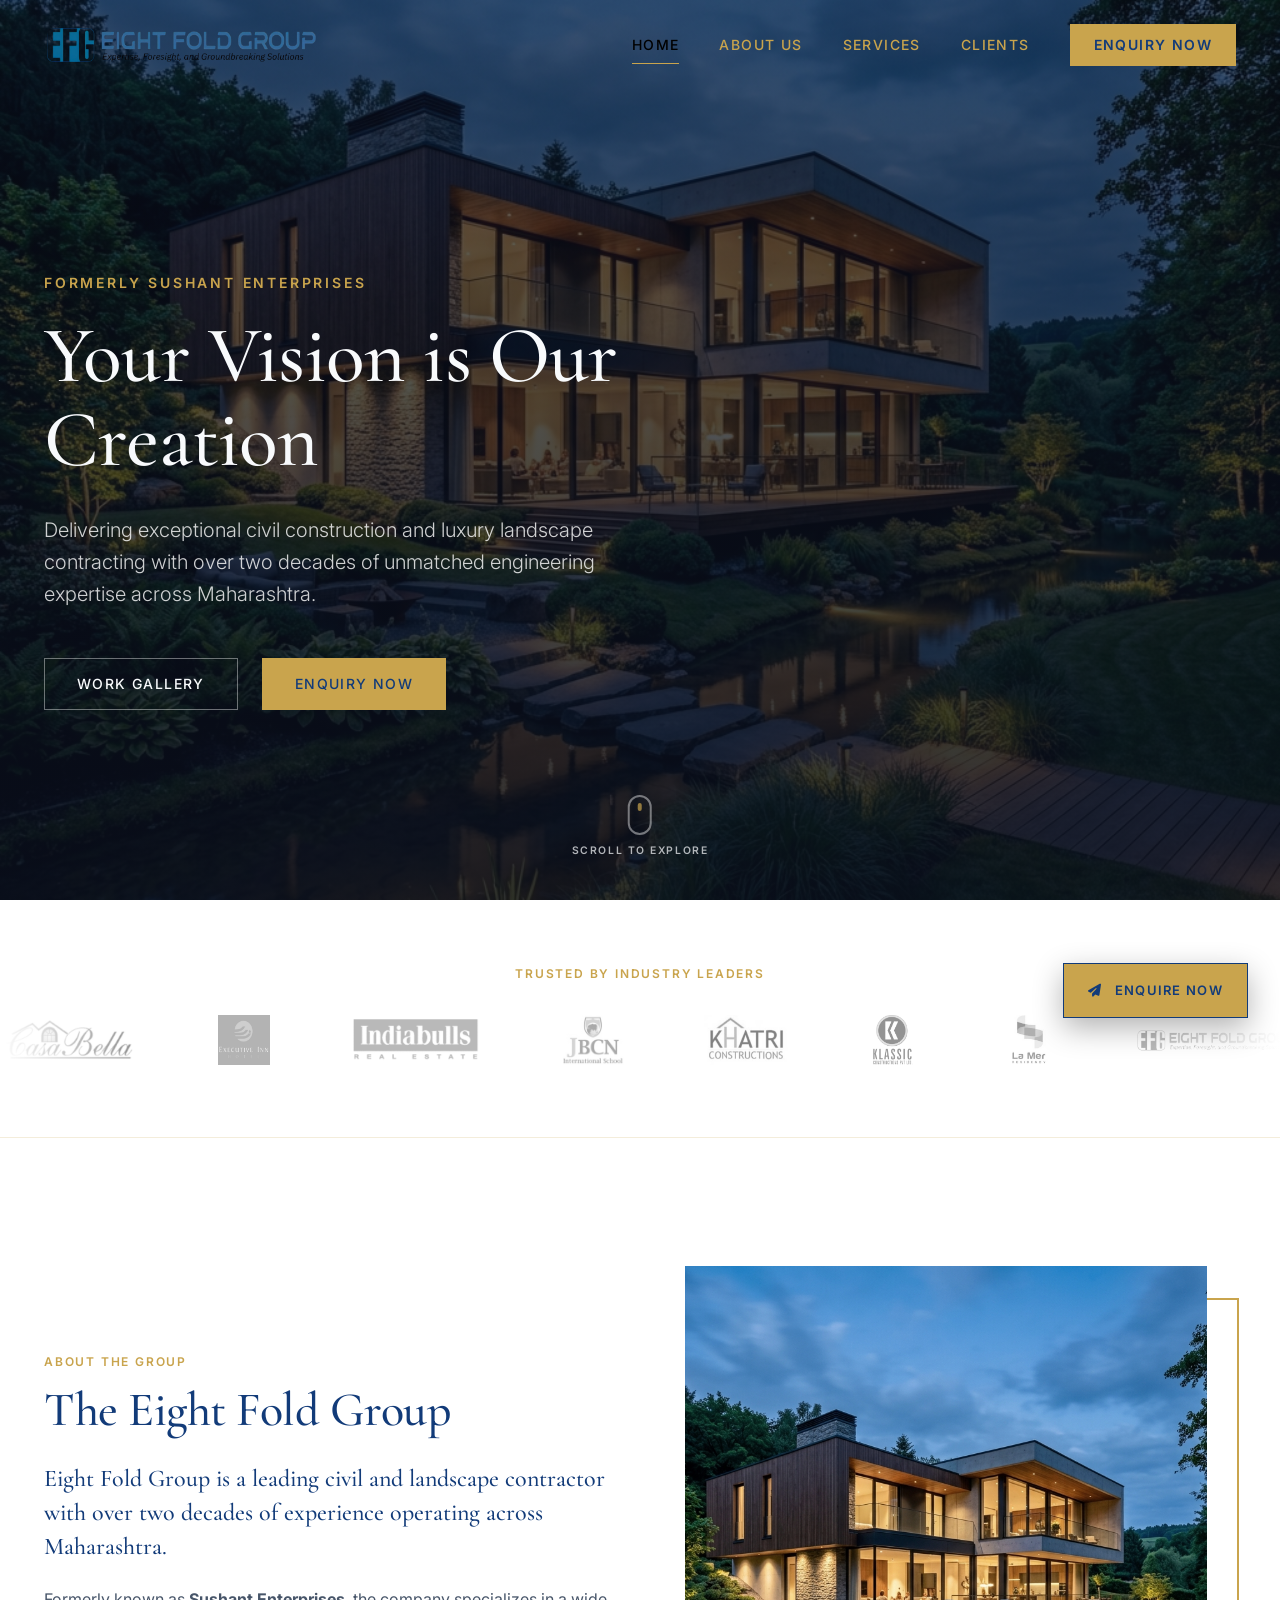
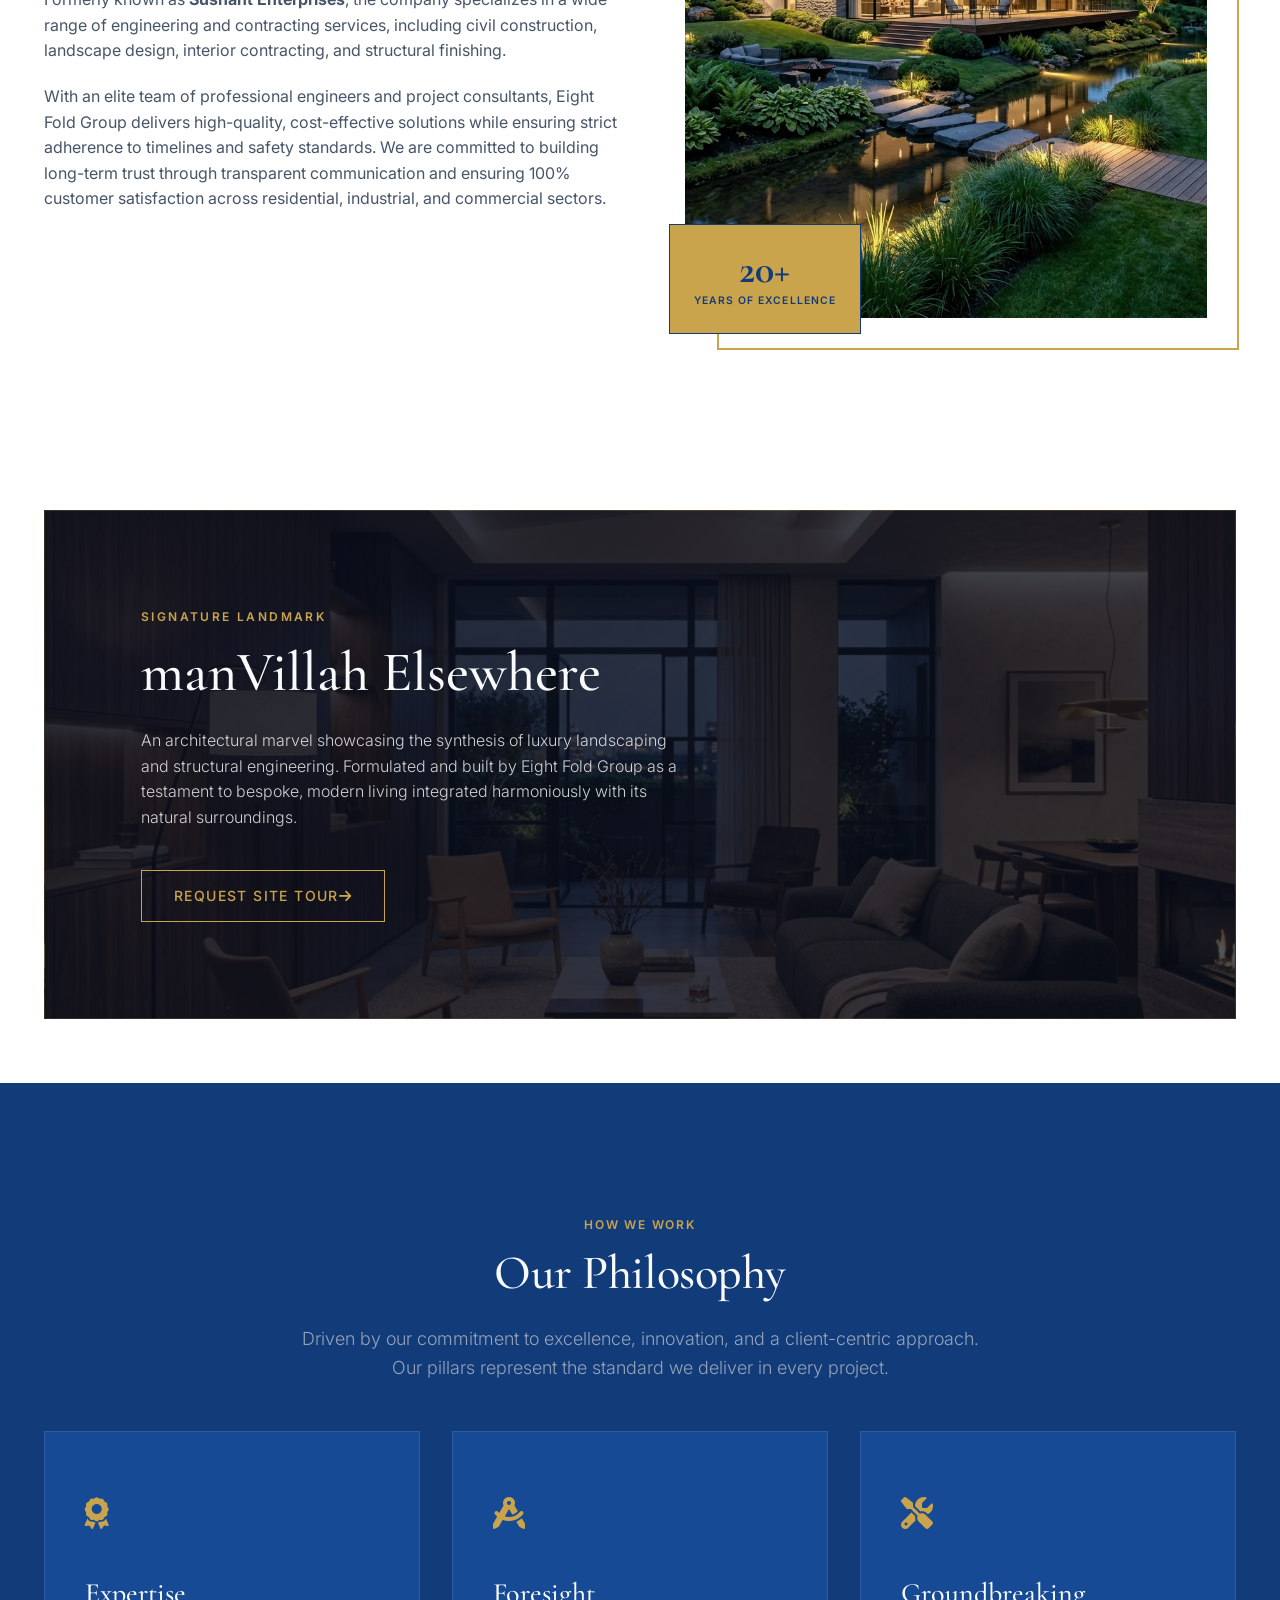
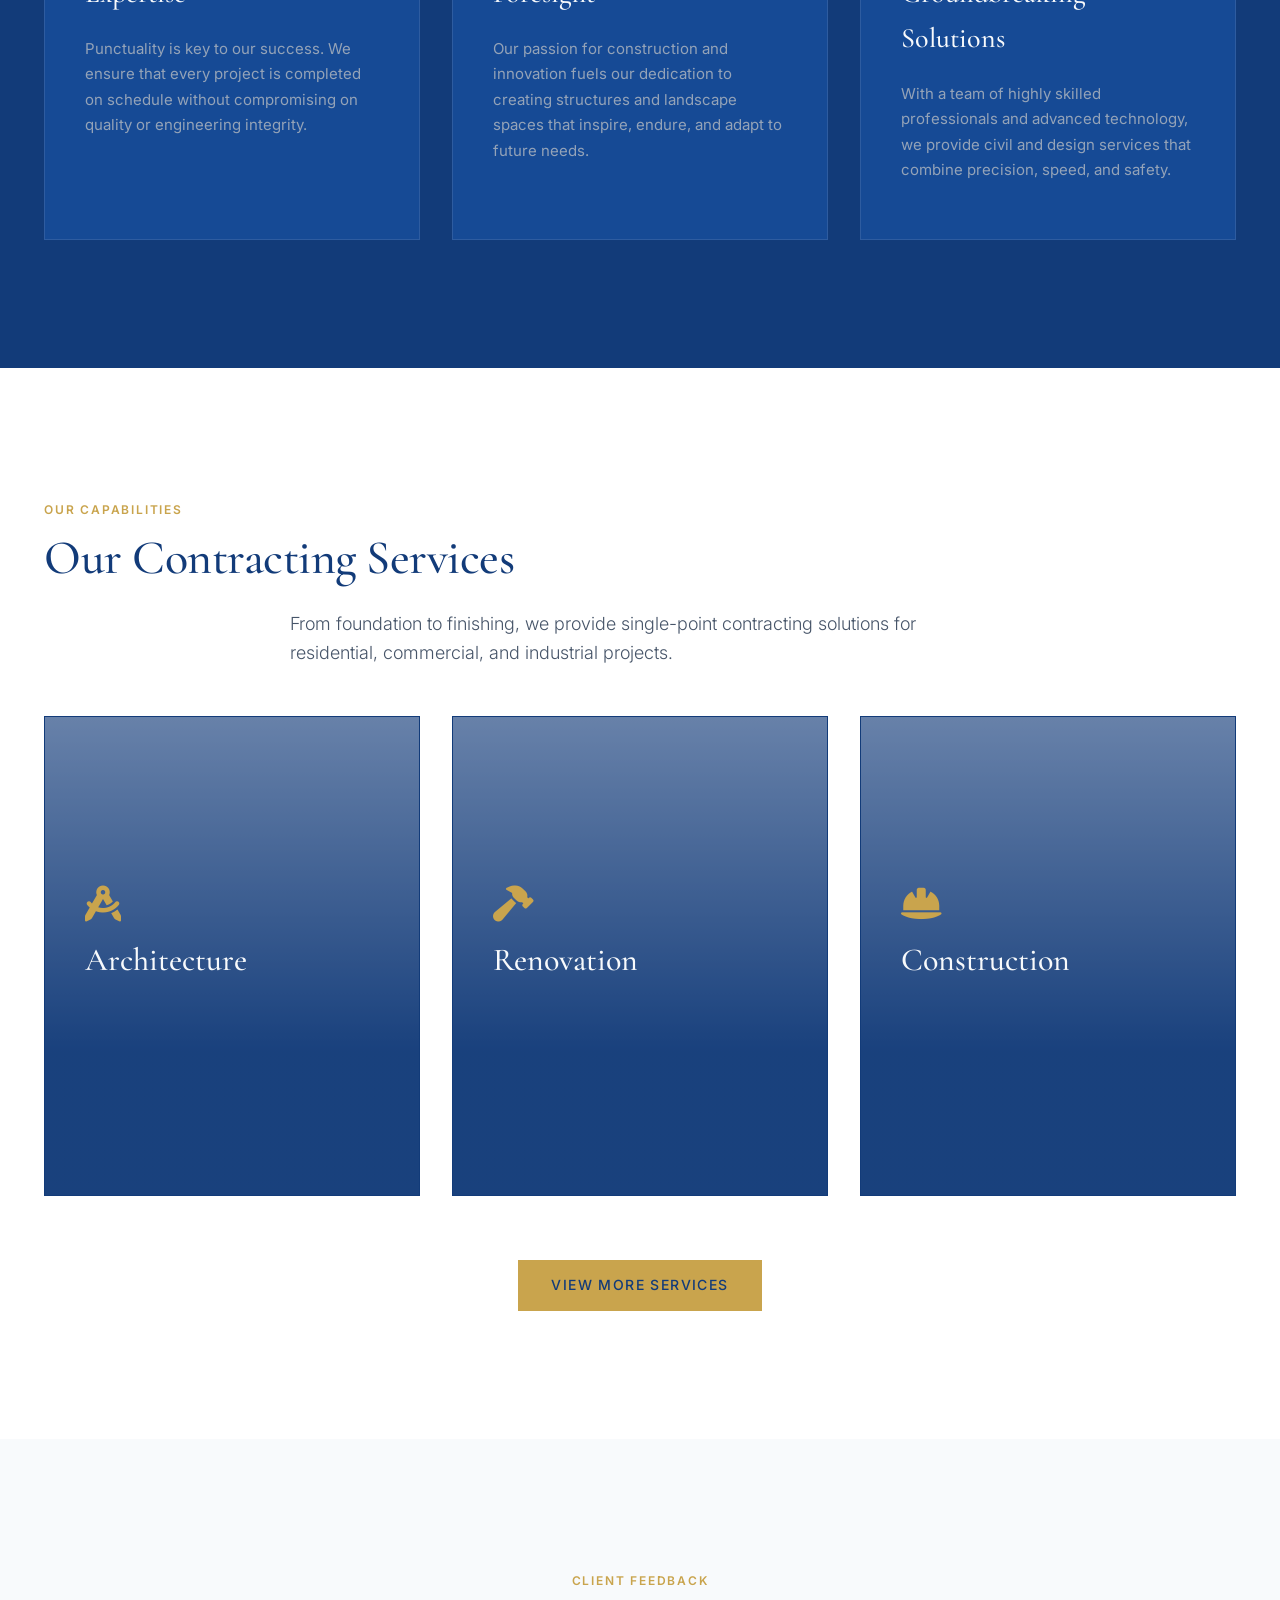
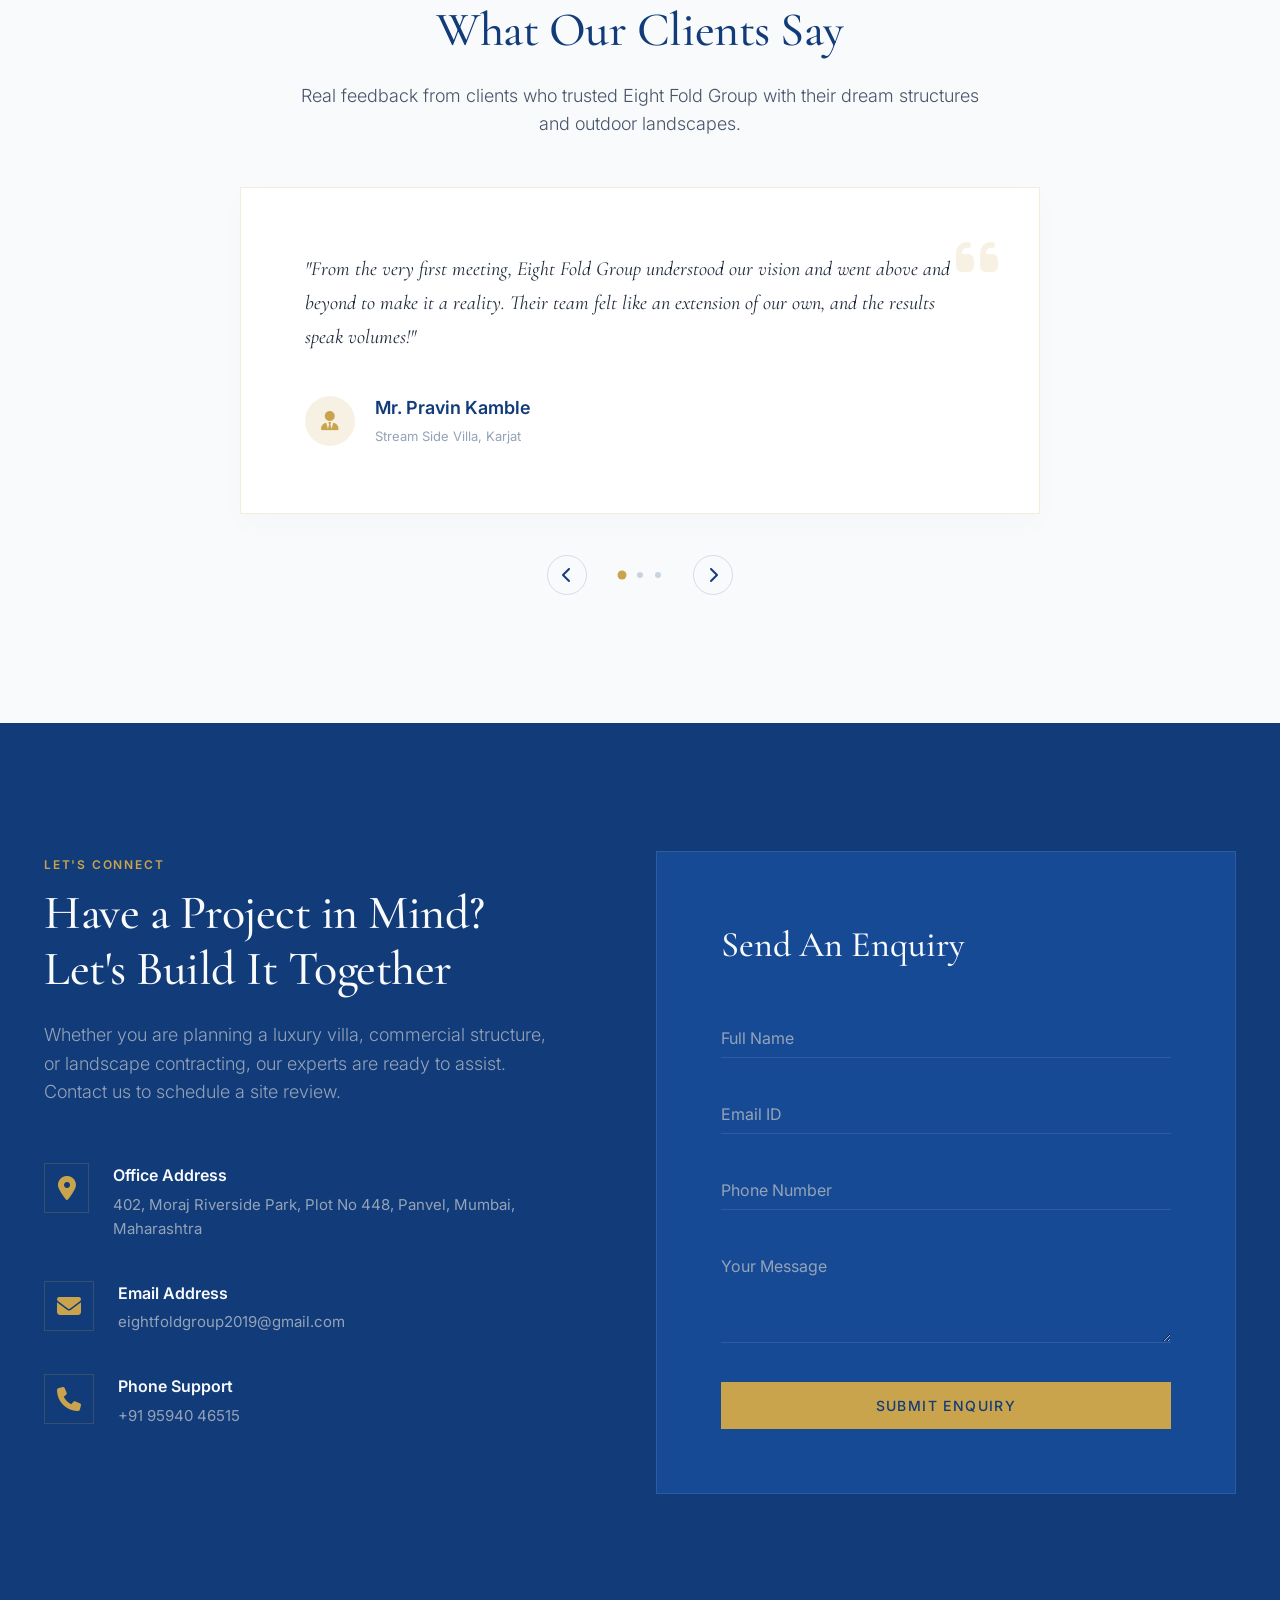
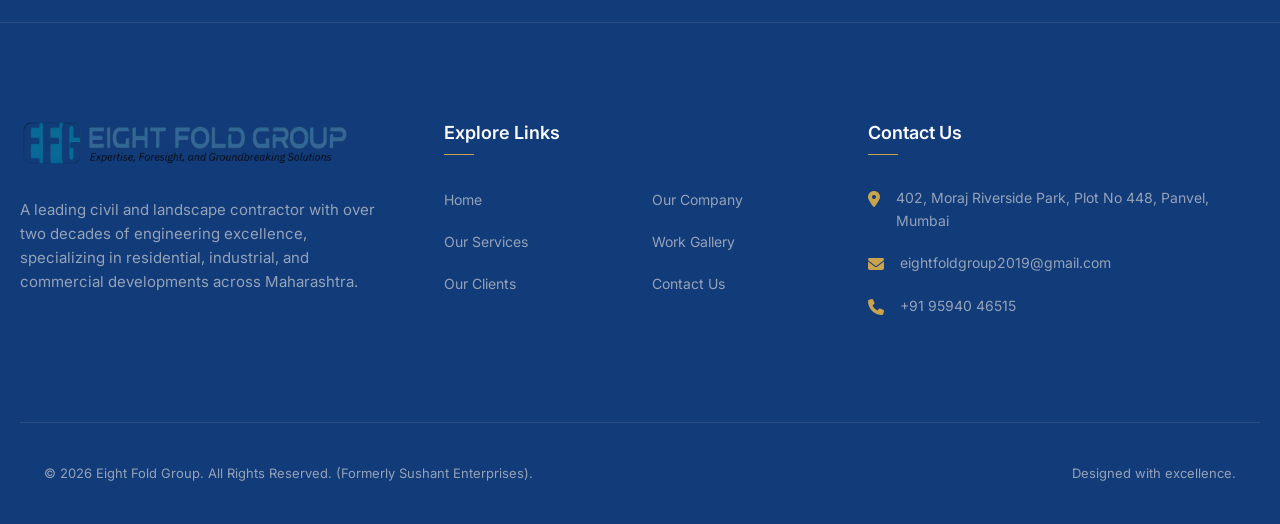
==== commit 43c1f55f: "some changes in the UI" ====
--- a/index.html
+++ b/index.html
@@ -25,7 +25,7 @@
     <header class="header" id="main-header">
         <div class="container header-container">
             <a href="#home" class="logo" id="nav-logo">
-                <span class="logo-accent">EIGHT FOLD</span> GROUP
+                <img src="assets/images/logo.png" alt="Eight Fold Group" style="height: 40px; width: auto; display: block;">
             </a>
             
             <nav class="nav-menu" id="nav-menu">
@@ -212,7 +212,7 @@
 
             <div class="grid grid-3 services-grid">
                 <!-- Service 1 -->
-                <div class="service-card" style="background-image: linear-gradient(to top, rgba(10, 15, 29, 0.95) 30%, rgba(10, 15, 29, 0.4)), url('https://images.unsplash.com/photo-1486406146926-c627a92ad1ab?q=80&w=800&auto=format&fit=crop');">
+                <div class="service-card" style="background-image: linear-gradient(to top, rgba(18, 59, 121, 0.95) 30%, rgba(18, 59, 121, 0.4)), url('https://images.unsplash.com/photo-1486406146926-c627a92ad1ab?q=80&w=800&auto=format&fit=crop');">
                     <div class="service-content">
                         <div class="service-icon"><i class="fa-solid fa-compass-drafting"></i></div>
                         <h3 class="service-title">Architecture</h3>
@@ -222,7 +222,7 @@
                 </div>
 
                 <!-- Service 2 -->
-                <div class="service-card" style="background-image: linear-gradient(to top, rgba(10, 15, 29, 0.95) 30%, rgba(10, 15, 29, 0.4)), url('https://images.unsplash.com/photo-1503387762-592deb58ef4e?q=80&w=800&auto=format&fit=crop');">
+                <div class="service-card" style="background-image: linear-gradient(to top, rgba(18, 59, 121, 0.95) 30%, rgba(18, 59, 121, 0.4)), url('https://images.unsplash.com/photo-1503387762-592deb58ef4e?q=80&w=800&auto=format&fit=crop');">
                     <div class="service-content">
                         <div class="service-icon"><i class="fa-solid fa-hammer"></i></div>
                         <h3 class="service-title">Renovation</h3>
@@ -232,7 +232,7 @@
                 </div>
 
                 <!-- Service 3 -->
-                <div class="service-card" style="background-image: linear-gradient(to top, rgba(10, 15, 29, 0.95) 30%, rgba(10, 15, 29, 0.4)), url('https://images.unsplash.com/photo-1504307651254-35680f356dfd?q=80&w=800&auto=format&fit=crop');">
+                <div class="service-card" style="background-image: linear-gradient(to top, rgba(18, 59, 121, 0.95) 30%, rgba(18, 59, 121, 0.4)), url('https://images.unsplash.com/photo-1504307651254-35680f356dfd?q=80&w=800&auto=format&fit=crop');">
                     <div class="service-content">
                         <div class="service-icon"><i class="fa-solid fa-helmet-safety"></i></div>
                         <h3 class="service-title">Construction</h3>
@@ -402,15 +402,13 @@
             <div class="grid grid-3">
                 <!-- Branding Col -->
                 <div class="footer-col footer-about">
-                    <h3 class="footer-logo"><span class="logo-accent">EIGHT FOLD</span> GROUP</h3>
+                    <a href="index.html" class="footer-logo" style="display: inline-block;">
+                        <img src="assets/images/logo.png" alt="Eight Fold Group" style="height: 48px; width: auto; display: block;">
+                    </a>
                     <p class="footer-desc">
                         A leading civil and landscape contractor with over two decades of engineering excellence, specializing in residential, industrial, and commercial developments across Maharashtra.
                     </p>
-                    <div class="footer-socials">
-                        <a href="#" aria-label="Facebook"><i class="fa-brands fa-facebook-f"></i></a>
-                        <a href="#" aria-label="LinkedIn"><i class="fa-brands fa-linkedin-in"></i></a>
-                        <a href="#" aria-label="Instagram"><i class="fa-brands fa-instagram"></i></a>
-                    </div>
+
                 </div>
 
                 <!-- Links Col -->
--- a/css/style.css
+++ b/css/style.css
@@ -4,18 +4,18 @@
 
 /* Custom Variables & Colors */
 :root {
-    --primary-navy: #0a0f1d;
-    --secondary-navy: #111a30;
-    --navy-tint: #1b2641;
-    --accent-gold: #c5a880;
-    --accent-gold-hover: #e0c6a2;
-    --accent-gold-rgb: 197, 168, 128;
+    --primary-navy: #123B79;
+    --secondary-navy: #164A95;
+    --navy-tint: #1E5AAE;
+    --accent-gold: #C9A44D;
+    --accent-gold-hover: #E3C57E;
+    --accent-gold-rgb: 201, 164, 77;
     --text-light: #f8fafc;
     --text-muted: #94a3b8;
     --text-dark: #1e293b;
     --text-body: #475569;
     --white: #ffffff;
-    --border-color: rgba(197, 168, 128, 0.2);
+    --border-color: rgba(201, 164, 77, 0.2);
     --border-color-light: rgba(255, 255, 255, 0.1);
     --font-heading: 'Cormorant Garamond', serif;
     --font-body: 'Inter', sans-serif;
@@ -186,7 +186,7 @@
 
 .header.sticky {
     padding: 1rem 0;
-    background-color: rgba(10, 15, 29, 0.85);
+    background-color: rgba(255, 255, 255, 0.12);
     backdrop-filter: blur(15px);
     -webkit-backdrop-filter: blur(15px);
     border-bottom: 1px solid var(--border-color);
@@ -219,7 +219,7 @@
 }
 
 .nav-link {
-    color: rgba(255, 255, 255, 0.7);
+    color: var(--accent-gold);
     font-size: 0.875rem;
     font-weight: 500;
     text-transform: uppercase;
@@ -240,7 +240,7 @@
 }
 
 .nav-link:hover, .nav-link.active {
-    color: var(--accent-gold);
+    color: #000000;
 }
 
 .nav-link:hover::after, .nav-link.active::after {
@@ -641,18 +641,18 @@
     left: 0;
     width: 100%;
     height: 100%;
-    background-color: rgba(10, 15, 29, 0.4);
+    background-color: rgba(18, 59, 121, 0.4);
     z-index: 1;
     transition: var(--transition-smooth);
 }
 
 .service-card:hover::before {
-    background-color: rgba(10, 15, 29, 0.7);
+    background-color: rgba(18, 59, 121, 0.7);
 }
 
 .service-card:hover {
     transform: translateY(-5px);
-    box-shadow: 0 20px 40px rgba(10, 15, 29, 0.15);
+    box-shadow: 0 20px 40px rgba(18, 59, 121, 0.15);
 }
 
 .service-content {
@@ -754,7 +754,7 @@
     background-color: var(--white);
     padding: 4rem;
     border: 1px solid var(--border-color);
-    box-shadow: 0 10px 30px rgba(10, 15, 29, 0.02);
+    box-shadow: 0 10px 30px rgba(18, 59, 121, 0.02);
     position: relative;
 }
 
@@ -763,7 +763,7 @@
     top: 2rem;
     right: 2.5rem;
     font-size: 3rem;
-    color: rgba(197, 168, 128, 0.15);
+    color: rgba(201, 164, 77, 0.15);
 }
 
 .testimonial-text {
@@ -785,7 +785,7 @@
     width: 50px;
     height: 50px;
     border-radius: 50%;
-    background-color: rgba(197, 168, 128, 0.15);
+    background-color: rgba(201, 164, 77, 0.15);
     color: var(--accent-gold);
     display: flex;
     align-items: center;
@@ -823,7 +823,7 @@
     width: 40px;
     height: 40px;
     border-radius: 50%;
-    border: 1px solid rgba(10, 15, 29, 0.15);
+    border: 1px solid rgba(18, 59, 121, 0.15);
     display: flex;
     align-items: center;
     justify-content: center;
@@ -845,7 +845,7 @@
     width: 6px;
     height: 6px;
     border-radius: 50%;
-    background-color: rgba(10, 15, 29, 0.2);
+    background-color: rgba(18, 59, 121, 0.2);
     cursor: pointer;
     transition: var(--transition-smooth);
 }
@@ -1292,7 +1292,7 @@
     background-repeat: no-repeat;
     text-align: center;
     position: relative;
-    border-bottom: 2px solid #D4AF37;
+    border-bottom: 2px solid #C9A44D;
 }
 
 .page-hero-section .hero-title {
@@ -1327,14 +1327,14 @@
 .ext-service-card:hover {
     transform: translateY(-8px);
     box-shadow: 0 15px 40px rgba(0,0,0,0.08);
-    border-bottom-color: #D4AF37;
+    border-bottom-color: #C9A44D;
 }
 
 .ext-icon-wrapper {
     width: 70px;
     height: 70px;
     background: rgba(212, 175, 55, 0.1);
-    color: #D4AF37;
+    color: #C9A44D;
     border-radius: 50%;
     display: flex;
     align-items: center;
@@ -1345,7 +1345,7 @@
 }
 
 .ext-service-card:hover .ext-icon-wrapper {
-    background: #D4AF37;
+    background: #C9A44D;
     color: #fff;
     transform: scale(1.1);
 }
@@ -1353,7 +1353,7 @@
 .ext-service-title {
     font-family: 'Cormorant Garamond', serif;
     font-size: 1.6rem;
-    color: #0A0F1D;
+    color: #123B79;
     margin-bottom: 15px;
     font-weight: 600;
 }
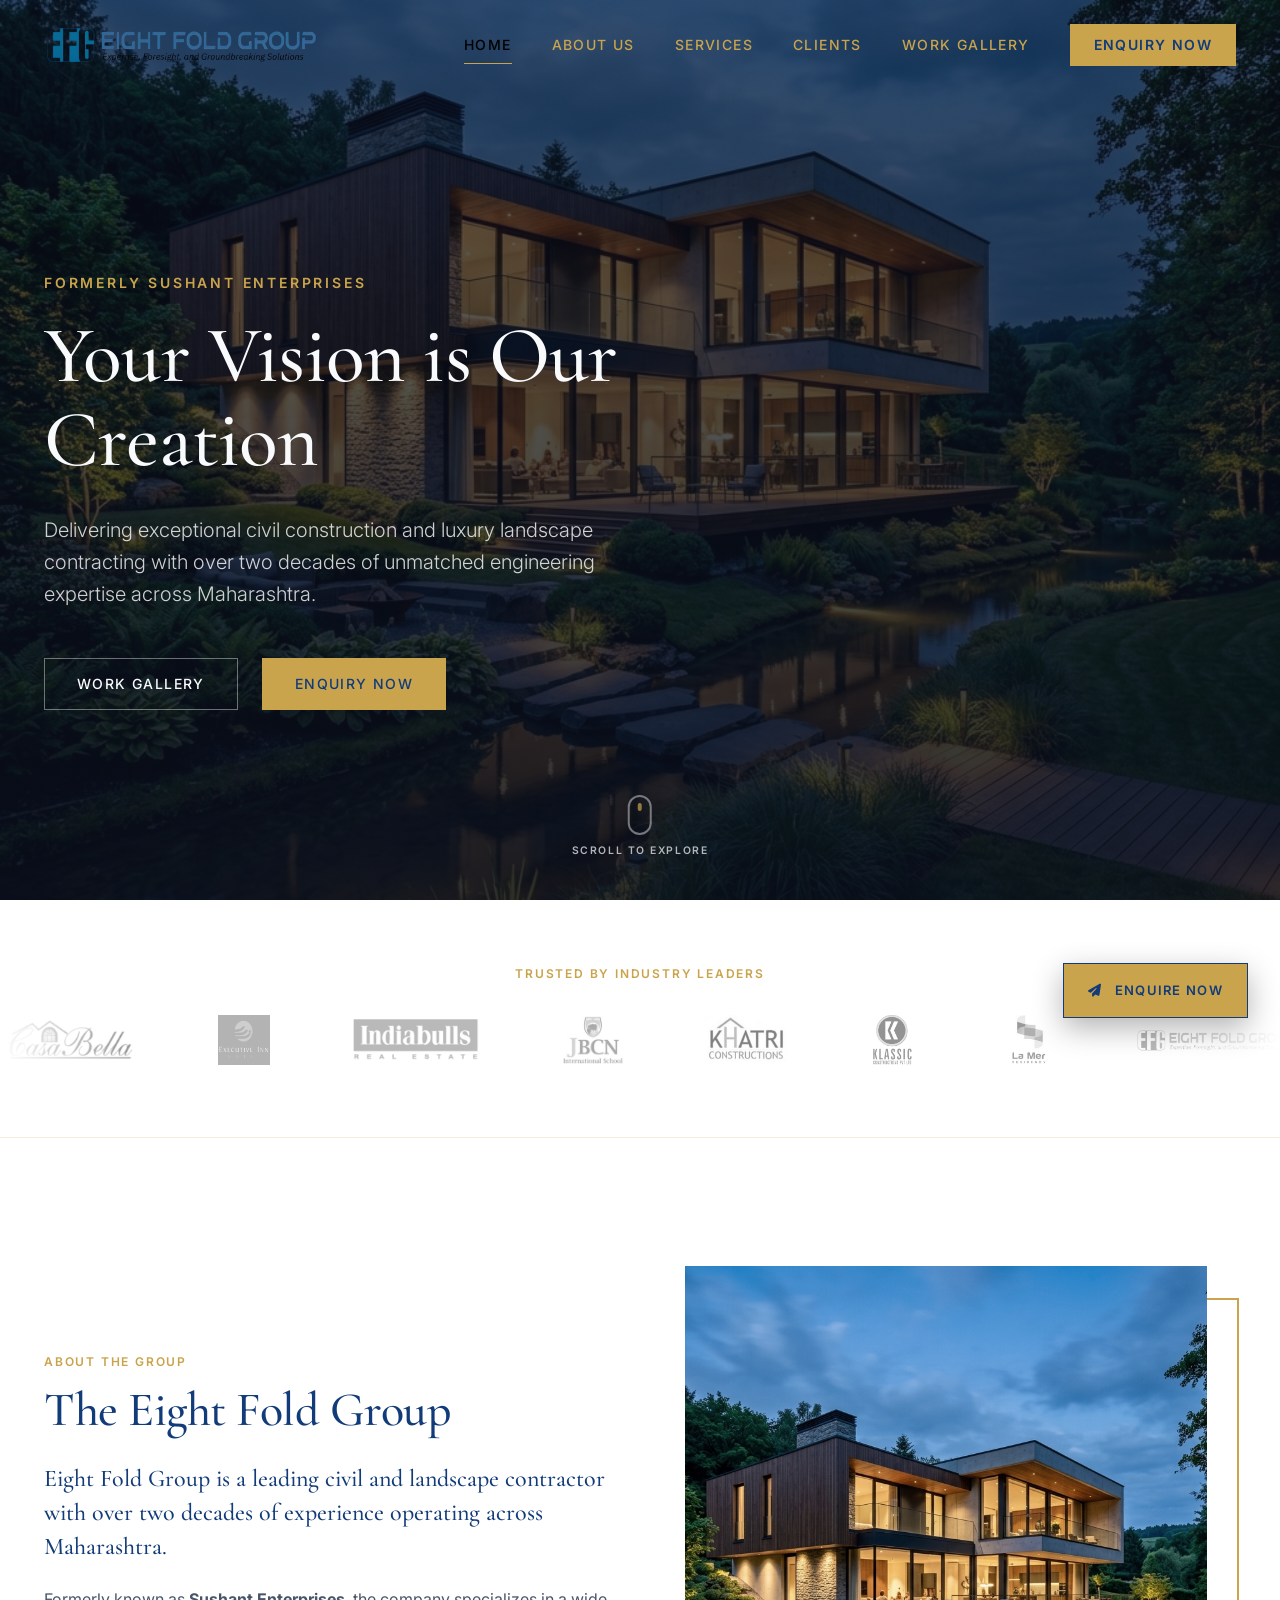
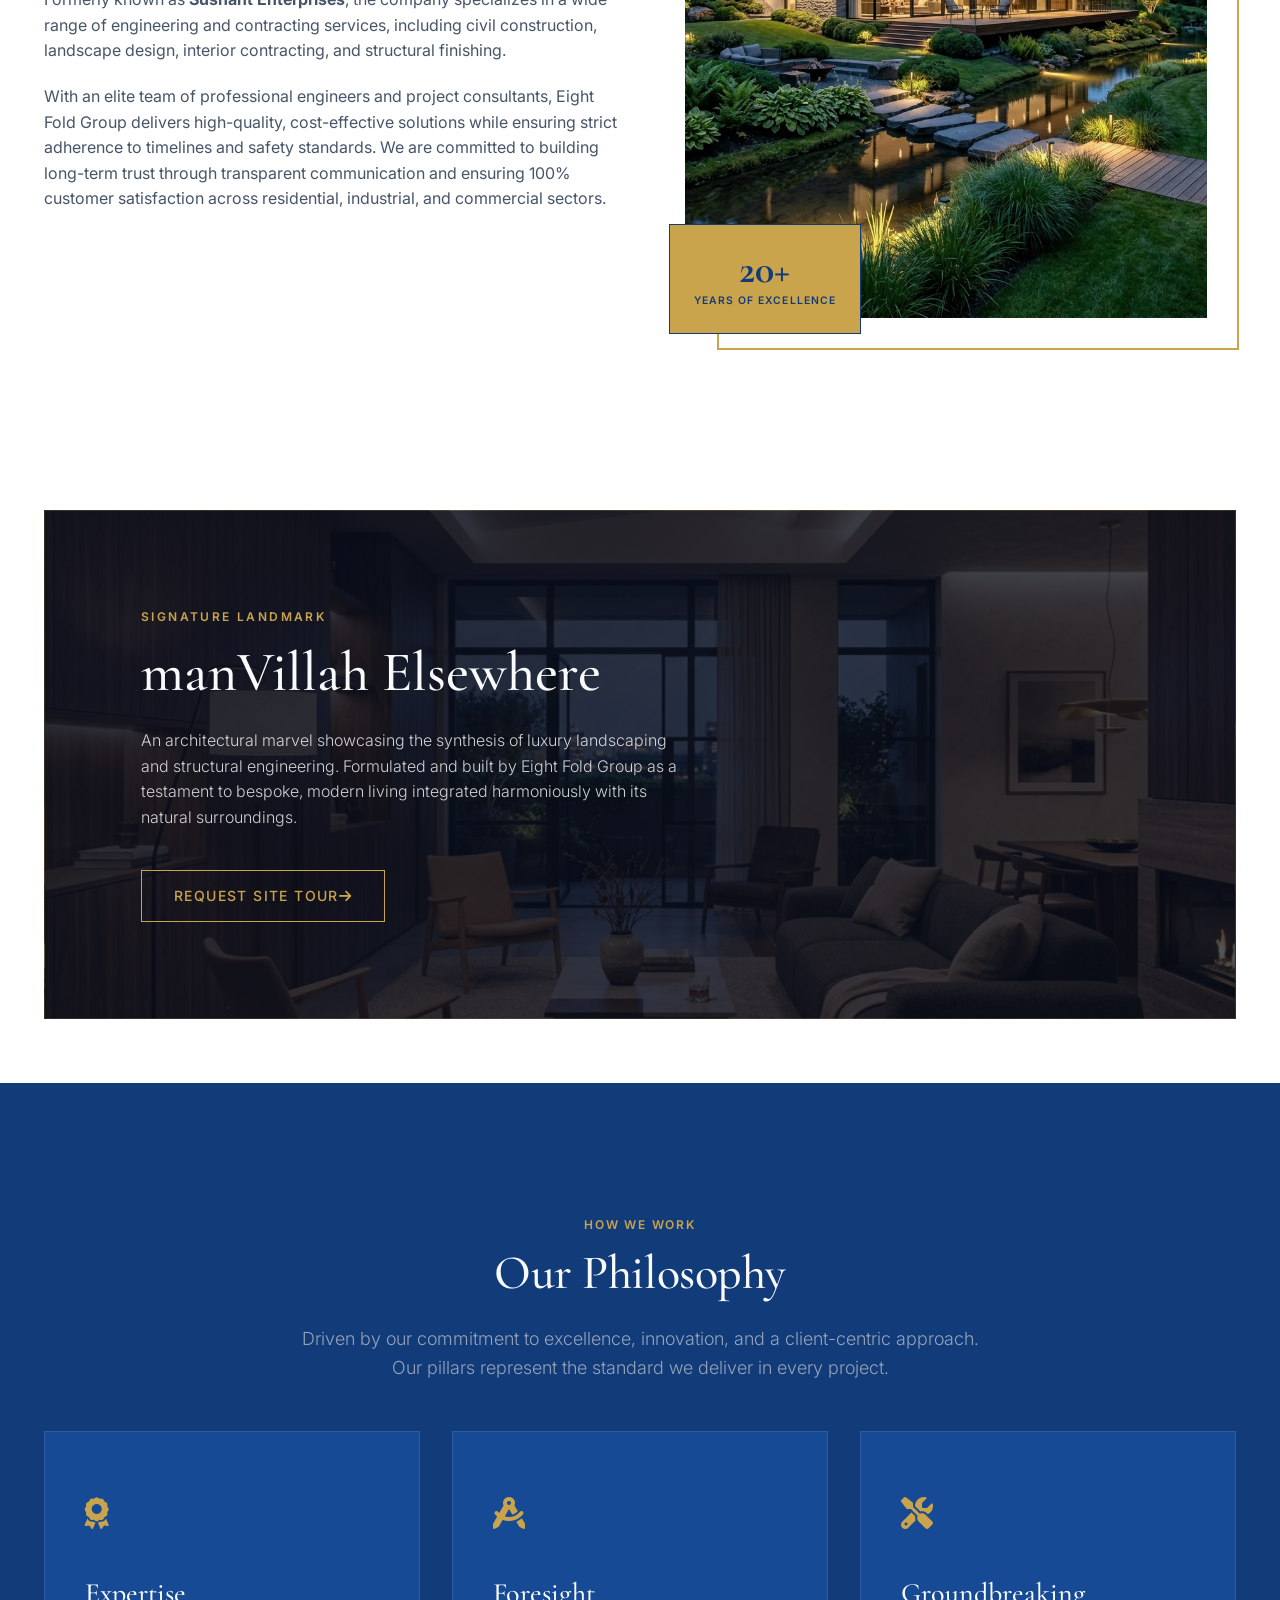
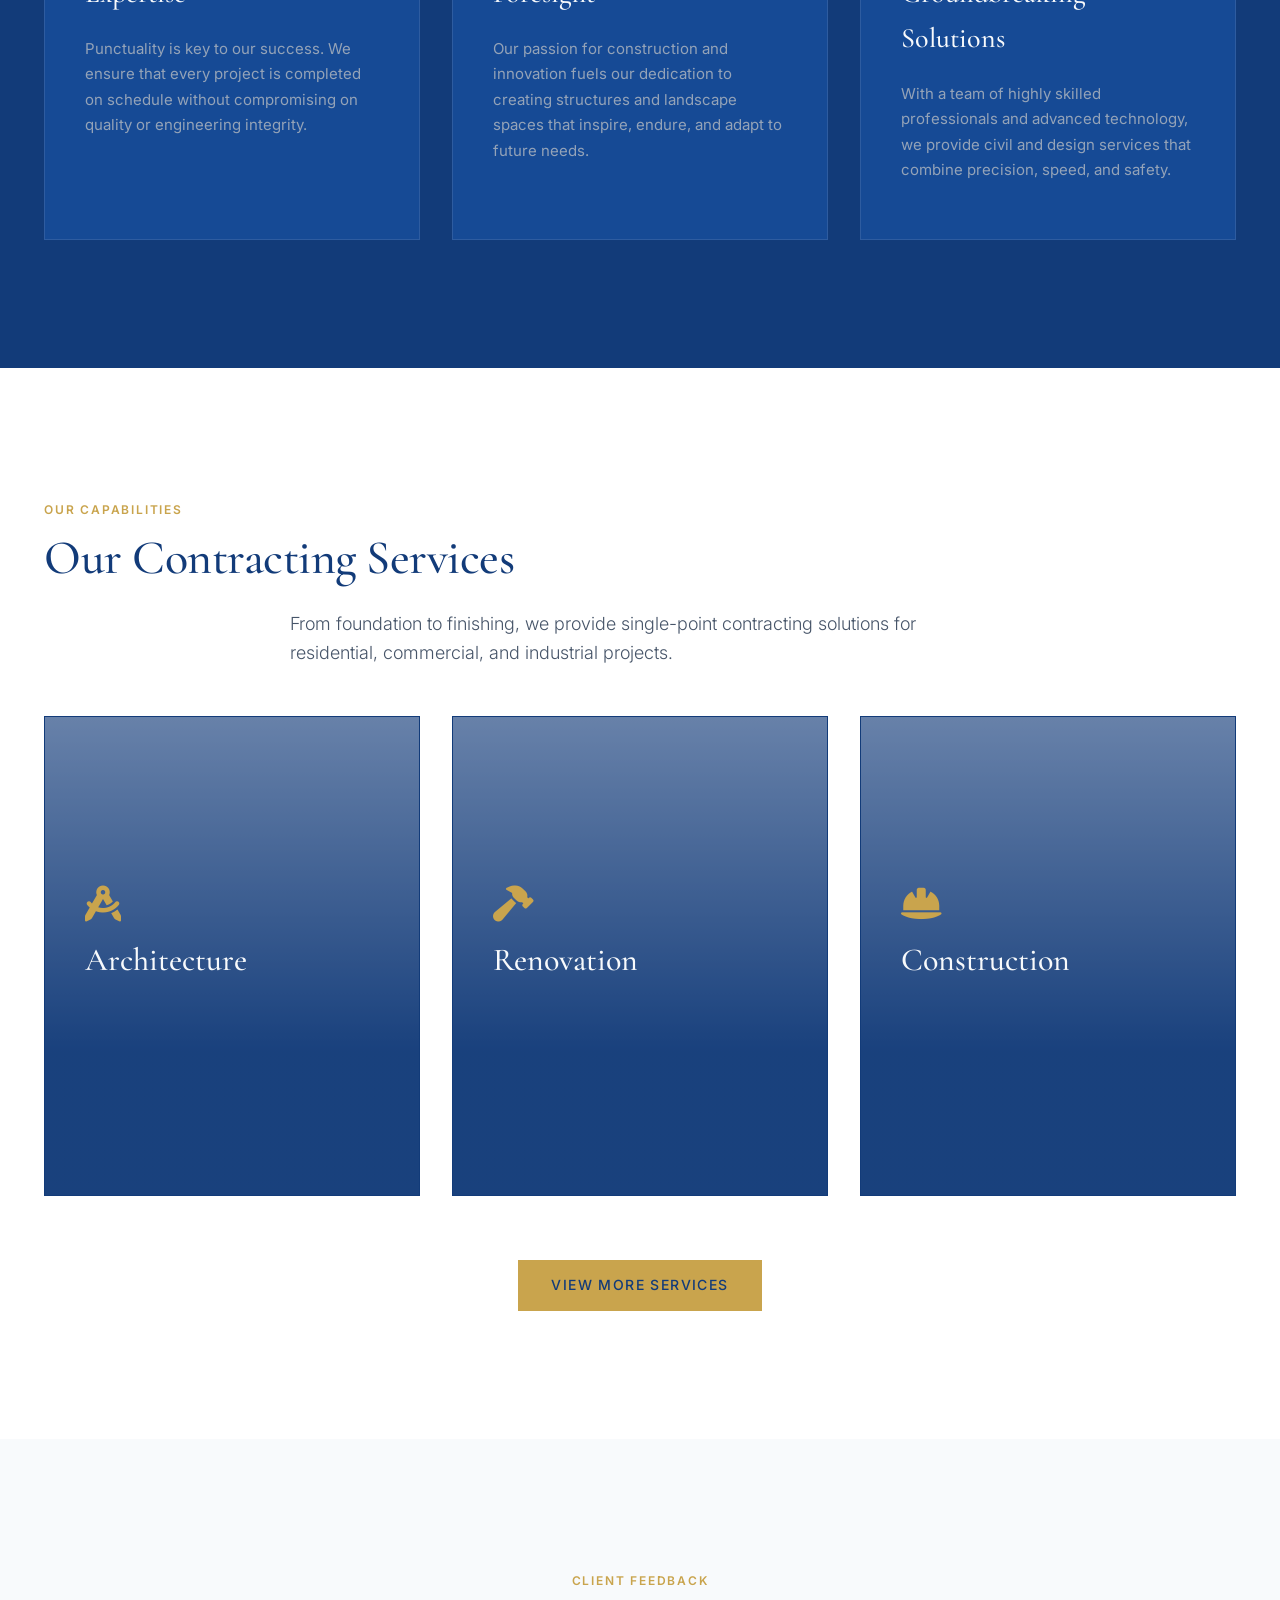
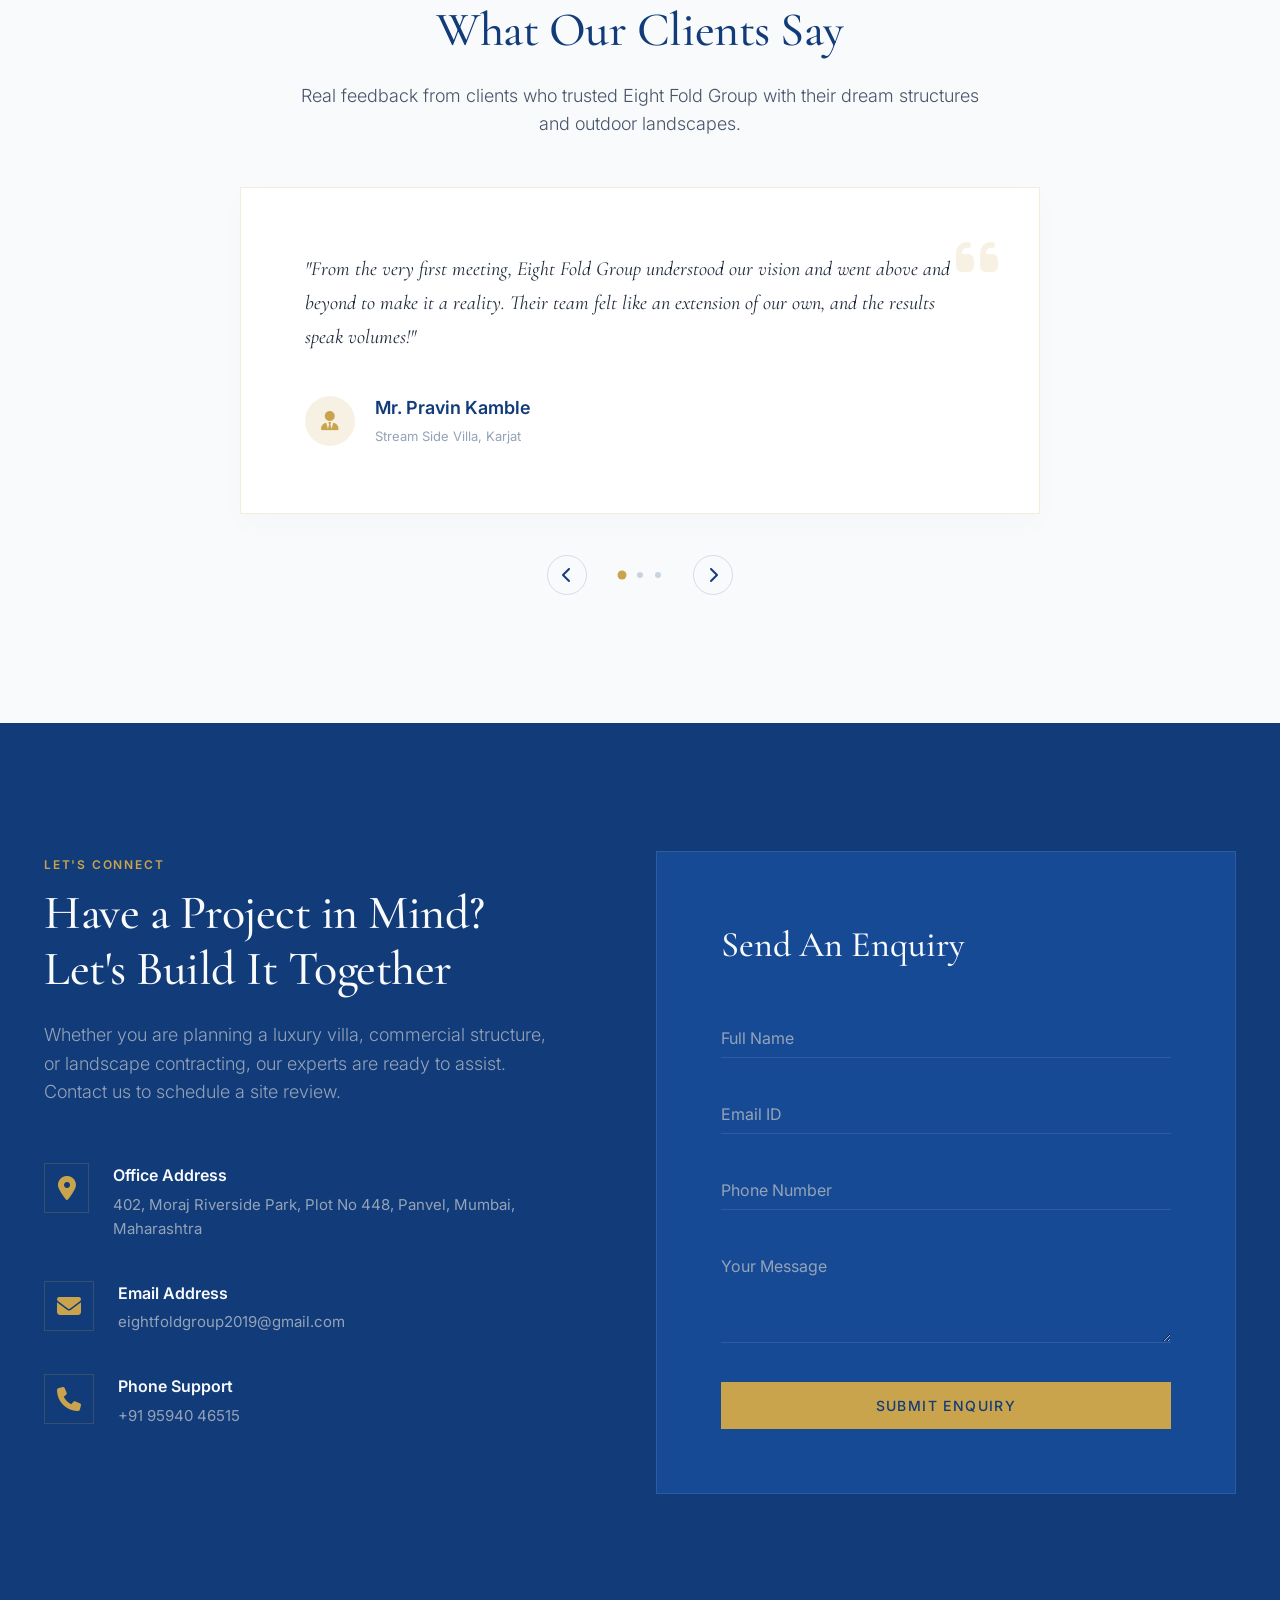
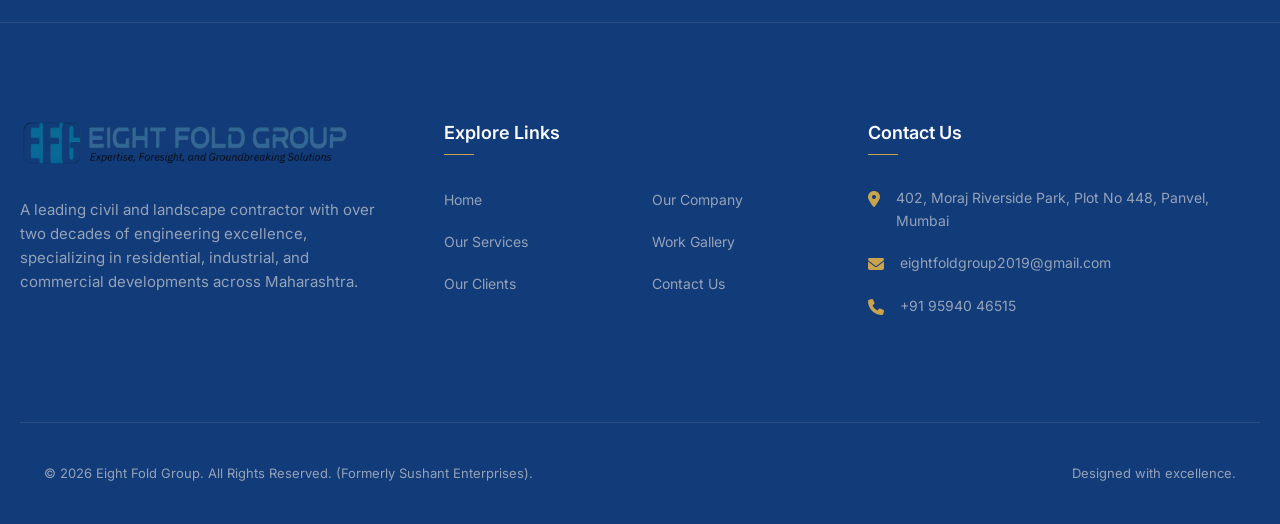
==== commit d9dea638: "some more UI chnages" ====
--- a/index.html
+++ b/index.html
@@ -33,6 +33,7 @@
                 <a href="#about" class="nav-link">About Us</a>
                 <a href="services.html" class="nav-link">Services</a>
                 <a href="#clients" class="nav-link">Clients</a>
+                <a href="gallery.html" class="nav-link">Work Gallery</a>
                 <a href="#contact" class="nav-link nav-cta">Enquiry Now</a>
             </nav>
 
@@ -56,7 +57,7 @@
                 <h1 class="hero-title">Your Vision is Our Creation</h1>
                 <p class="hero-description">Delivering exceptional civil construction and luxury landscape contracting with over two decades of unmatched engineering expertise across Maharashtra.</p>
                 <div class="hero-buttons">
-                    <a href="#services" class="btn btn-secondary">Work Gallery</a>
+                    <a href="gallery.html" class="btn btn-secondary">Work Gallery</a>
                     <a href="#contact" class="btn btn-primary">Enquiry Now</a>
                 </div>
             </div>
@@ -249,7 +250,7 @@
     </section>
 
     <!-- Testimonials Section -->
-    <section class="testimonials-section" id="clients">
+    <section class="testimonials-section" id="testimonials">
         <div class="container">
             <div class="section-header text-center">
                 <span class="section-tag">Client Feedback</span>
@@ -418,7 +419,7 @@
                         <li><a href="#home">Home</a></li>
                         <li><a href="#about">Our Company</a></li>
                         <li><a href="#services">Our Services</a></li>
-                        <li><a href="#services">Work Gallery</a></li>
+                        <li><a href="gallery.html">Work Gallery</a></li>
                         <li><a href="#clients">Our Clients</a></li>
                         <li><a href="#contact">Contact Us</a></li>
                     </ul>
--- a/css/style.css
+++ b/css/style.css
@@ -31,6 +31,7 @@
 
 html {
     scroll-behavior: smooth;
+    scroll-padding-top: 90px;
     font-size: 16px;
 }
 
@@ -42,7 +43,12 @@
     overflow-x: hidden;
 }
 
-h1, h2, h3, h4, h5, h6 {
+h1,
+h2,
+h3,
+h4,
+h5,
+h6 {
     font-family: var(--font-heading);
     color: var(--primary-navy);
     font-weight: 500;
@@ -82,8 +88,14 @@
 }
 
 /* Helper Utilities */
-.text-center { text-align: center; }
-.text-light { color: var(--text-light) !important; }
+.text-center {
+    text-align: center;
+}
+
+.text-light {
+    color: var(--text-light) !important;
+}
+
 .section-tag {
     display: inline-block;
     font-family: var(--font-body);
@@ -239,11 +251,13 @@
     transition: var(--transition-smooth);
 }
 
-.nav-link:hover, .nav-link.active {
+.nav-link:hover,
+.nav-link.active {
     color: #000000;
 }
 
-.nav-link:hover::after, .nav-link.active::after {
+.nav-link:hover::after,
+.nav-link.active::after {
     width: 100%;
 }
 
@@ -323,8 +337,13 @@
 }
 
 @keyframes kenburns {
-    0% { transform: scale(1); }
-    100% { transform: scale(1.15); }
+    0% {
+        transform: scale(1);
+    }
+
+    100% {
+        transform: scale(1.15);
+    }
 }
 
 .hero-content-wrapper {
@@ -404,8 +423,15 @@
 }
 
 @keyframes scroll-wheel {
-    0% { top: 6px; opacity: 1; }
-    100% { top: 18px; opacity: 0; }
+    0% {
+        top: 6px;
+        opacity: 1;
+    }
+
+    100% {
+        top: 18px;
+        opacity: 0;
+    }
 }
 
 .scroll-text {
@@ -964,8 +990,8 @@
 }
 
 /* CSS rule for floating label trigger */
-.form-input:focus ~ .form-label,
-.form-input:not(:placeholder-shown) ~ .form-label {
+.form-input:focus~.form-label,
+.form-input:not(:placeholder-shown)~.form-label {
     top: -1.25rem;
     font-size: 0.75rem;
     color: var(--accent-gold);
@@ -1153,7 +1179,7 @@
     html {
         font-size: 15px;
     }
-    
+
     .section-title {
         font-size: 2.75rem;
     }
@@ -1161,31 +1187,35 @@
     .hero-title {
         font-size: 4rem;
     }
-    
+
     .contact-info-panel {
         padding-right: 0;
     }
-    
+
     .highlight-banner {
         padding: 4rem;
     }
-    
+
     .highlight-title {
         font-size: 2.75rem;
     }
 }
 
 @media (max-width: 768px) {
-    .grid-2, .grid-3 {
+
+    .grid-2,
+    .grid-3 {
         grid-template-columns: 1fr;
     }
 
     .header {
         padding: 1.25rem 0;
-        background-color: var(--primary-navy);
+        background-color: rgba(255, 255, 255, 0.12);
+        backdrop-filter: blur(15px);
+        -webkit-backdrop-filter: blur(15px);
         border-bottom: 1px solid var(--border-color-light);
     }
-    
+
     .mobile-nav-toggle {
         display: flex;
     }
@@ -1196,7 +1226,9 @@
         left: -100%;
         width: 100%;
         height: calc(100vh - 60px);
-        background-color: var(--primary-navy);
+        background-color: rgba(255, 255, 255, 0.8);
+        backdrop-filter: blur(15px);
+        -webkit-backdrop-filter: blur(15px);
         flex-direction: column;
         justify-content: center;
         gap: 3rem;
@@ -1209,9 +1241,14 @@
     .nav-menu.open {
         left: 0;
     }
-    
+
     .nav-link {
         font-size: 1.25rem;
+        color: var(--primary-navy);
+    }
+    
+    .nav-link:hover, .nav-link.active {
+        color: var(--accent-gold);
     }
 
     .hero-title {
@@ -1235,18 +1272,21 @@
         display: none;
     }
 
-    .philosophy-section, .services-section, .testimonials-section, .contact-section {
+    .philosophy-section,
+    .services-section,
+    .testimonials-section,
+    .contact-section {
         padding: 6rem 0;
     }
-    
+
     .highlight-banner {
         padding: 3rem 2rem;
     }
-    
+
     .testimonial-content-card {
         padding: 3rem 2rem;
     }
-    
+
     .testimonial-slider {
         height: 420px;
     }
@@ -1266,12 +1306,12 @@
     .hero-title {
         font-size: 2.5rem;
     }
-    
+
     .hero-buttons {
         flex-direction: column;
         gap: 1rem;
     }
-    
+
     .btn {
         width: 100%;
     }
@@ -1317,7 +1357,7 @@
     background: #fff;
     padding: 40px 30px;
     border-radius: 4px;
-    box-shadow: 0 5px 20px rgba(0,0,0,0.03);
+    box-shadow: 0 5px 20px rgba(0, 0, 0, 0.03);
     text-align: center;
     transition: all 0.4s ease;
     border: 1px solid #f0f0f0;
@@ -1326,7 +1366,7 @@
 
 .ext-service-card:hover {
     transform: translateY(-8px);
-    box-shadow: 0 15px 40px rgba(0,0,0,0.08);
+    box-shadow: 0 15px 40px rgba(0, 0, 0, 0.08);
     border-bottom-color: #C9A44D;
 }
 
@@ -1421,7 +1461,8 @@
     display: flex;
     align-items: center;
     gap: 5rem;
-    padding-right: 5rem; /* Ensures gap consistency with the duplicated block */
+    padding-right: 5rem;
+    /* Ensures gap consistency with the duplicated block */
 }
 
 .client-logo {
@@ -1443,6 +1484,7 @@
     0% {
         transform: translateX(0);
     }
+
     100% {
         /* Move left by 50% of the track width (which holds two identical content blocks) */
         transform: translateX(-50%);
@@ -1453,25 +1495,34 @@
    GLOBAL RESPONSIVE UTILITIES
    ========================================= */
 @media (max-width: 1024px) {
-    .grid-3, .grid-4 {
+
+    .grid-3,
+    .grid-4 {
         grid-template-columns: repeat(2, 1fr);
     }
+
     .section-title {
         font-size: 2.5rem;
     }
 }
 
 @media (max-width: 768px) {
-    .grid-2, .grid-3, .grid-4 {
+
+    .grid-2,
+    .grid-3,
+    .grid-4 {
         grid-template-columns: 1fr;
     }
+
     .section-title {
         font-size: 2rem;
     }
+
     .highlight-title {
         font-size: 2rem;
     }
+
     .footer-top .grid {
         grid-template-columns: 1fr;
     }
-}
+}
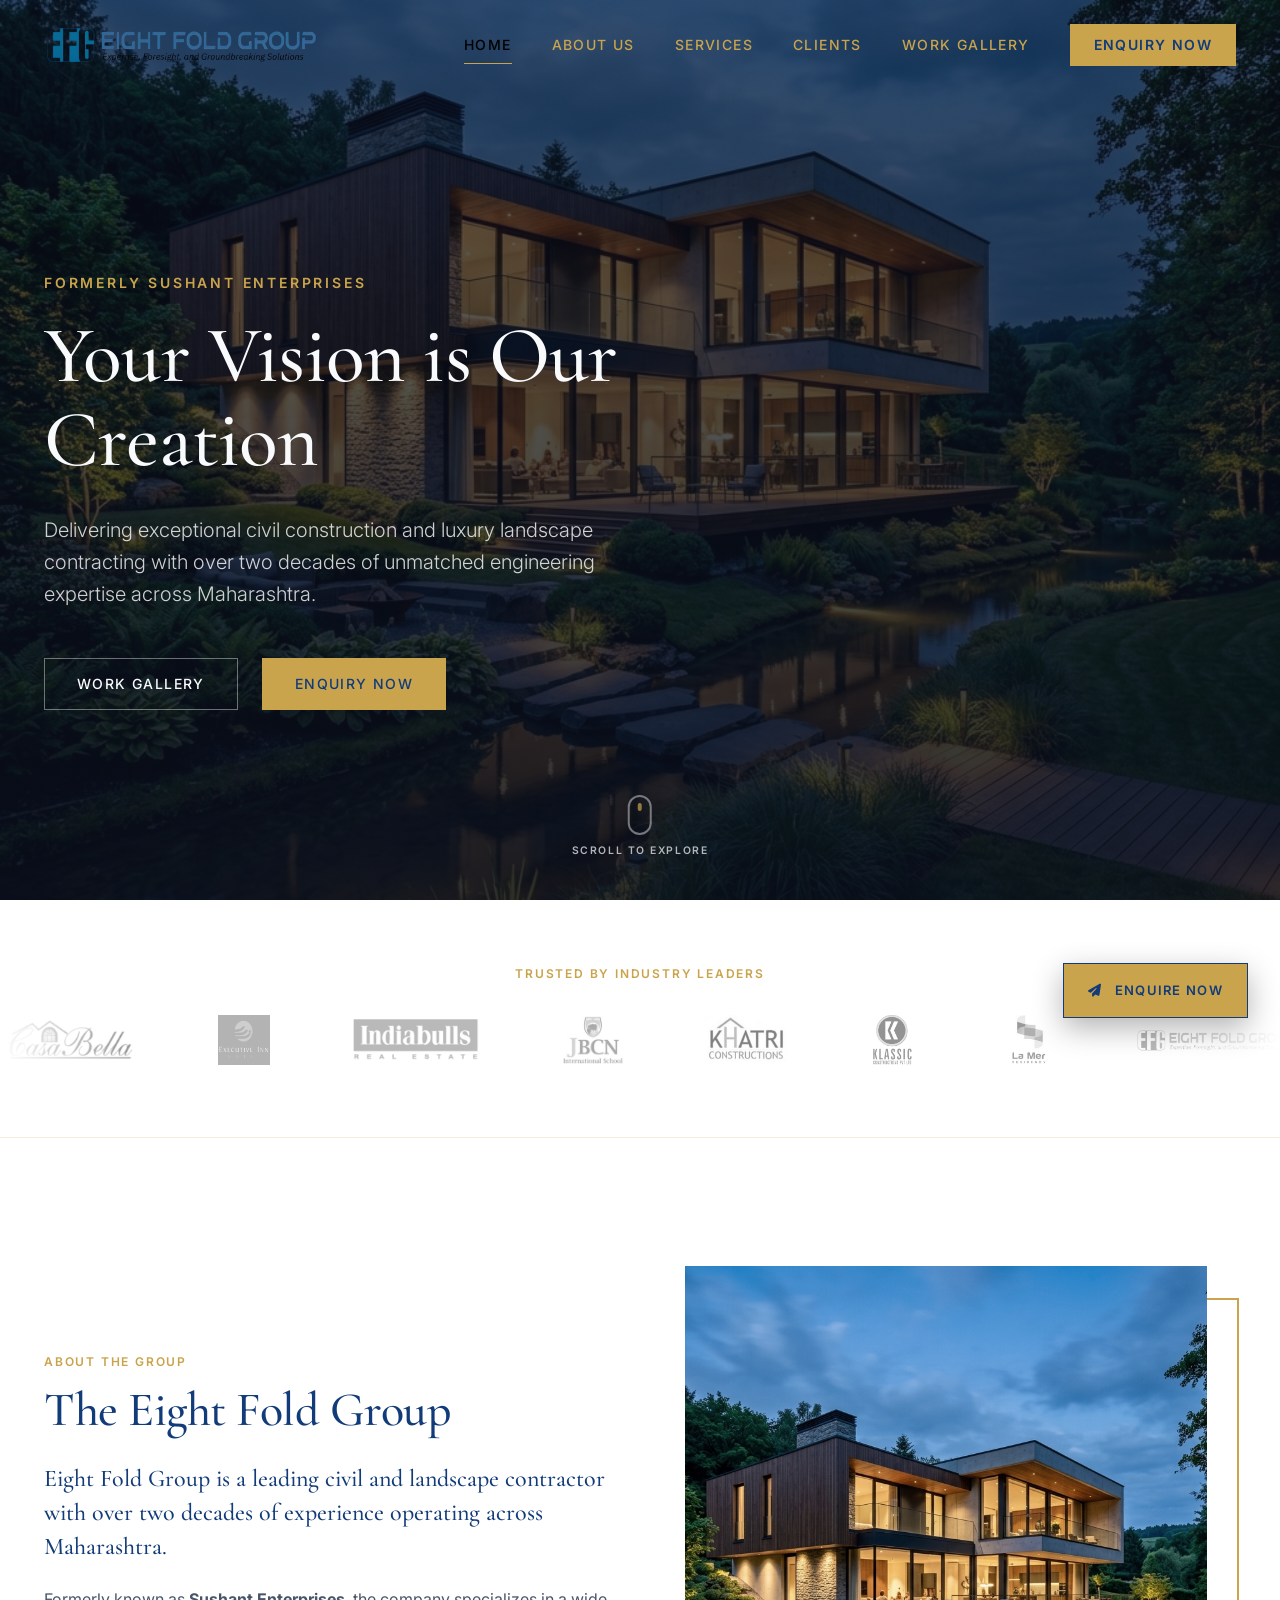
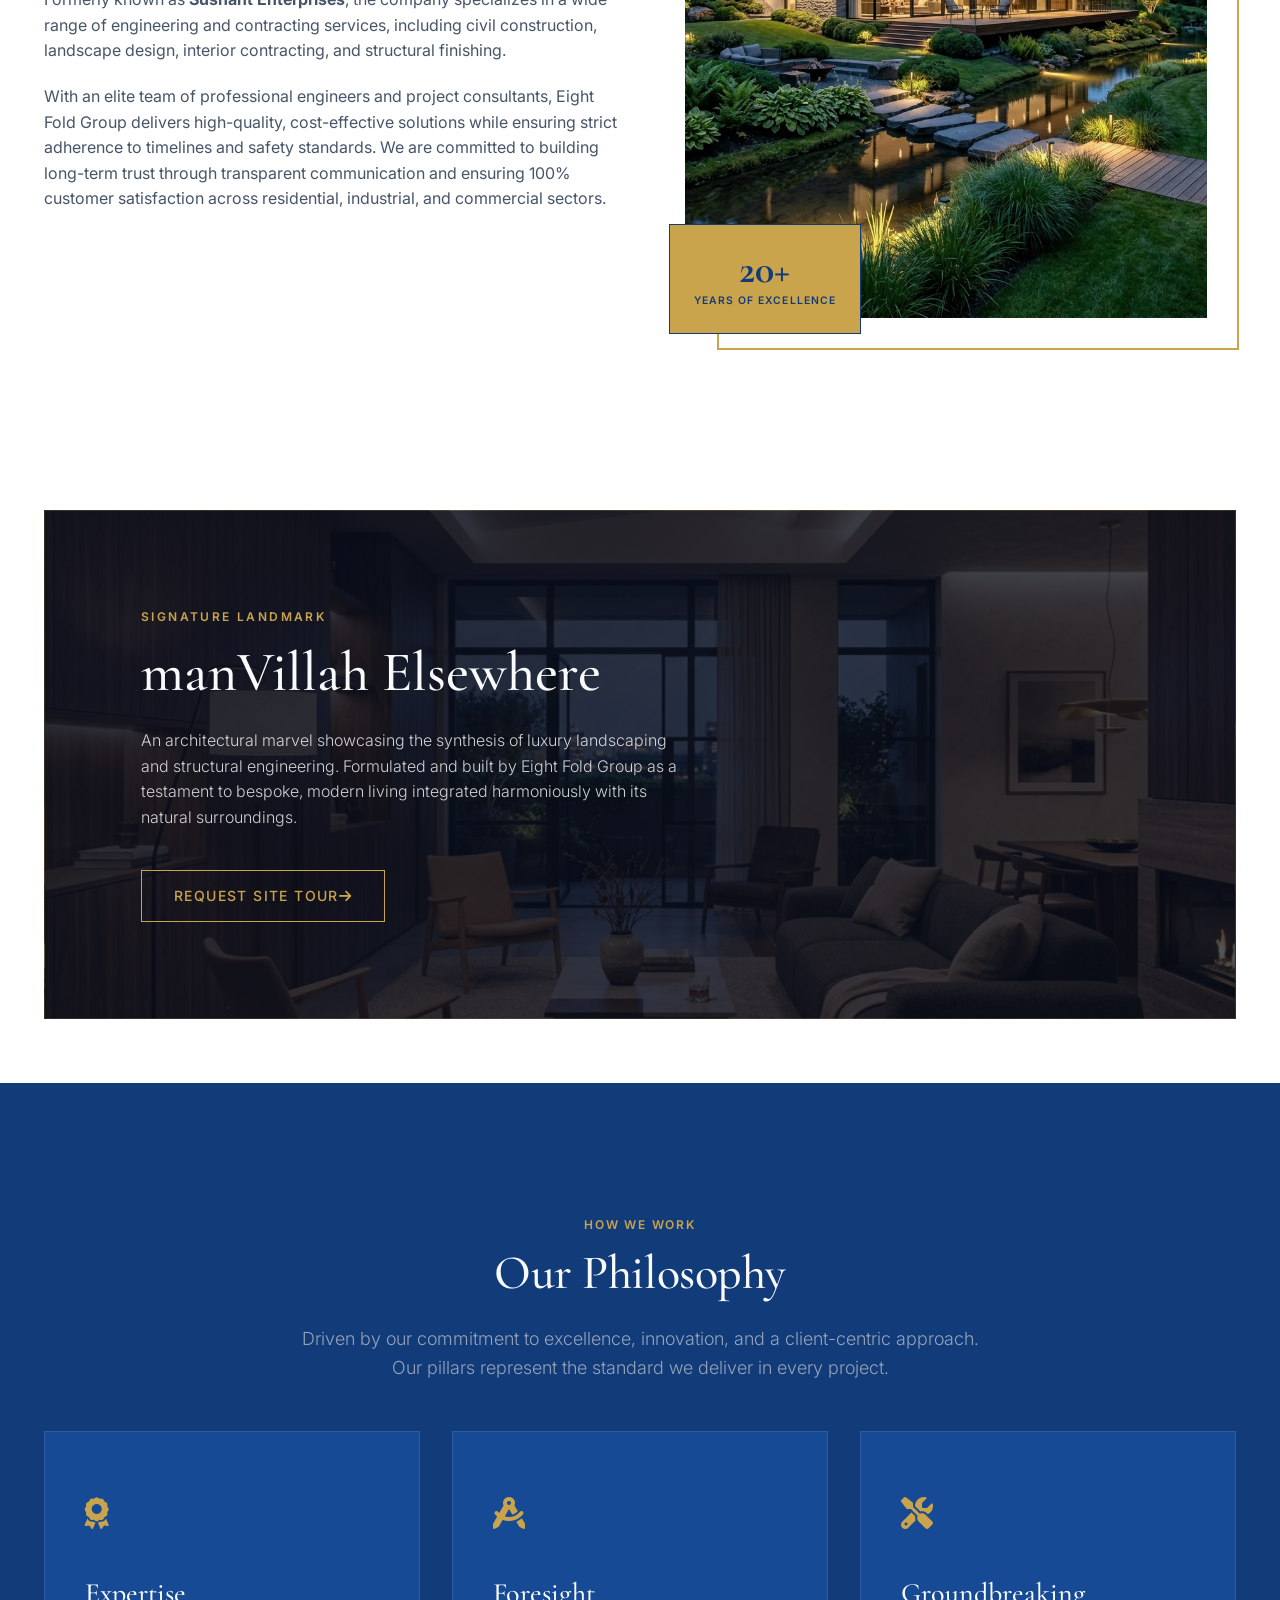
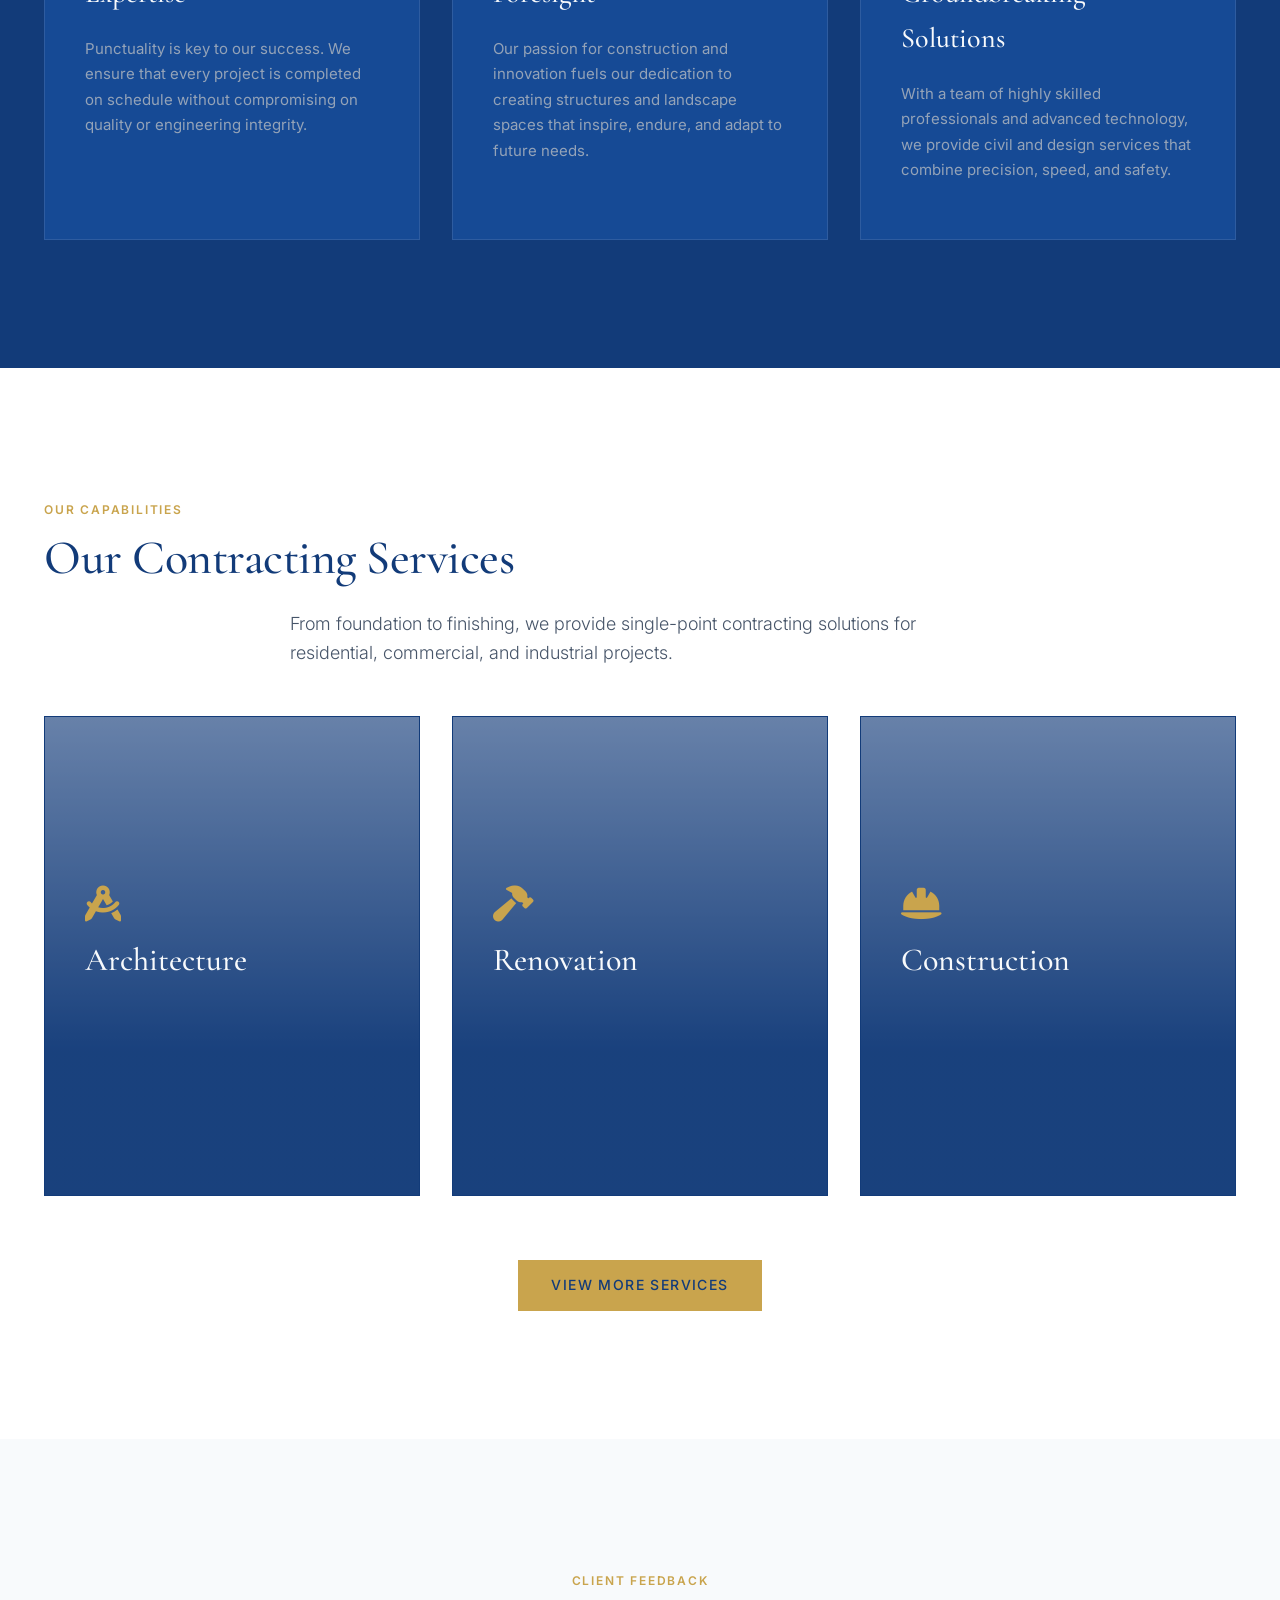
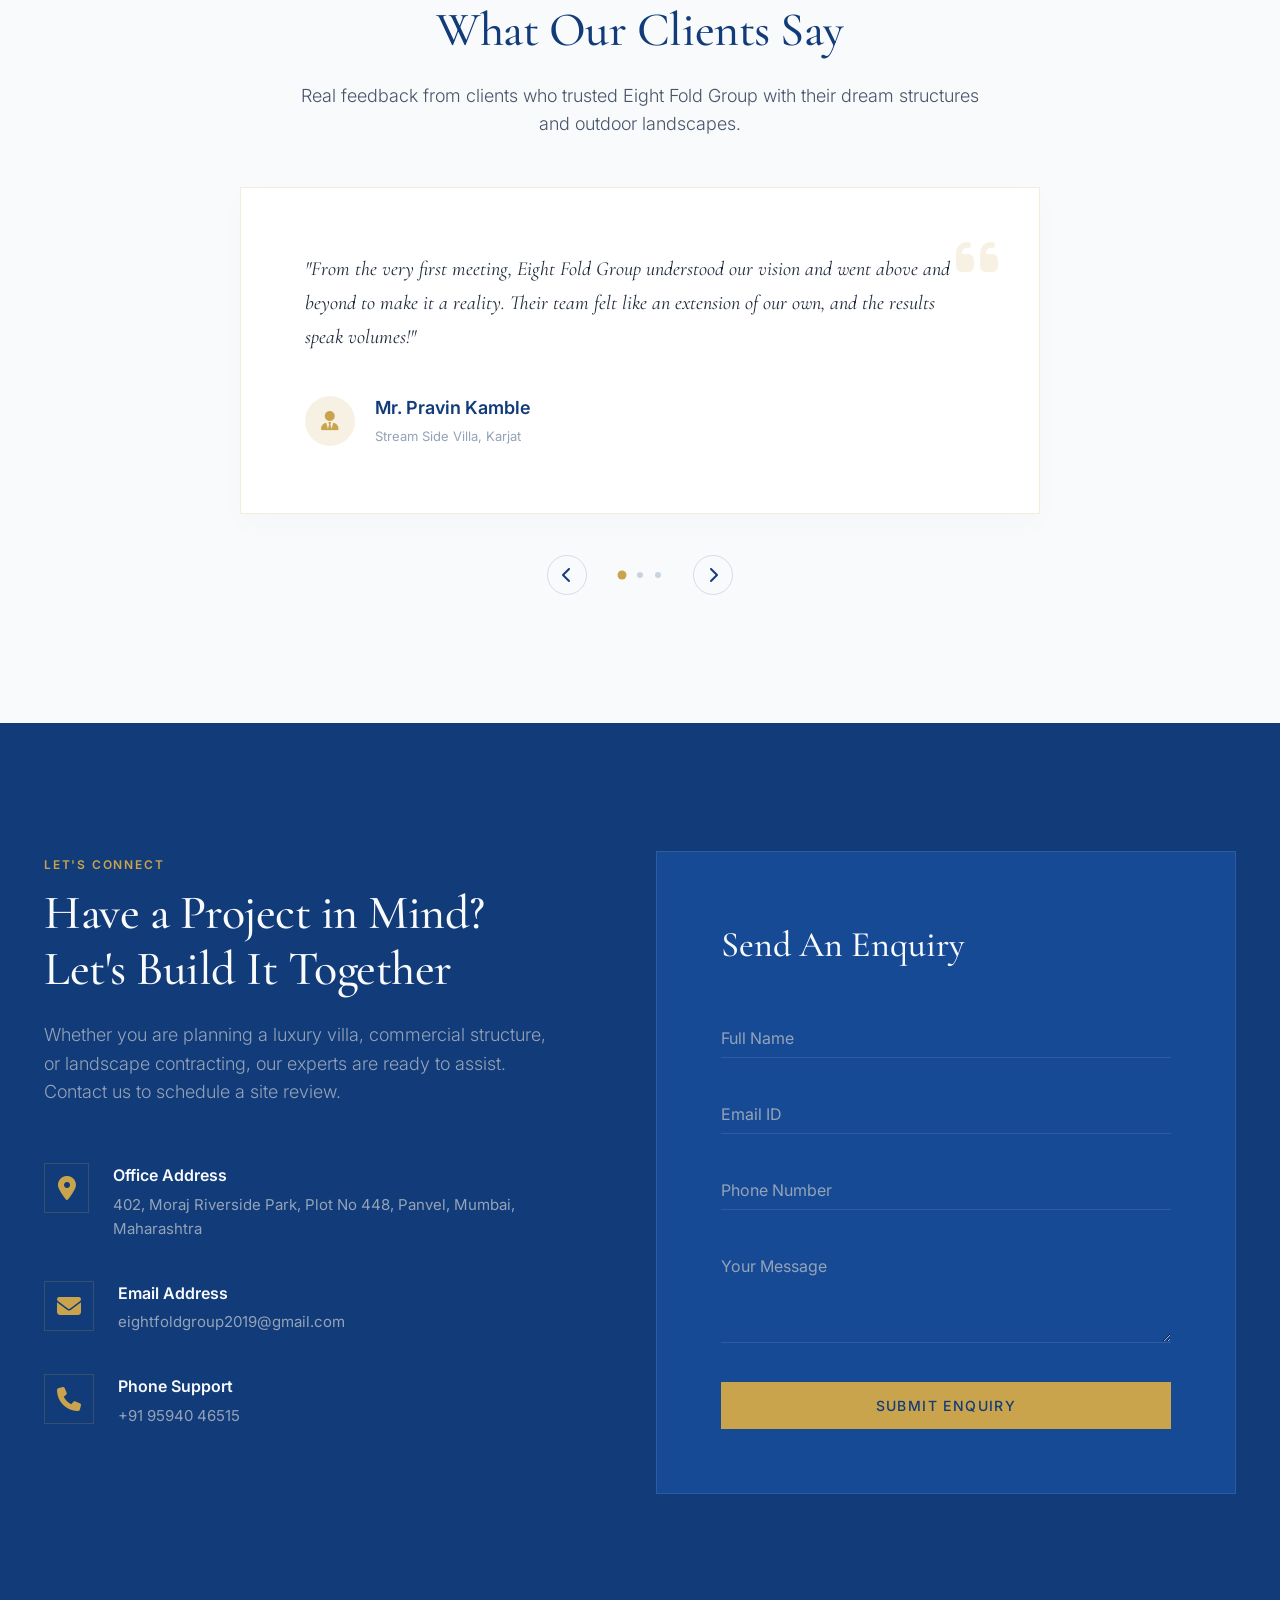
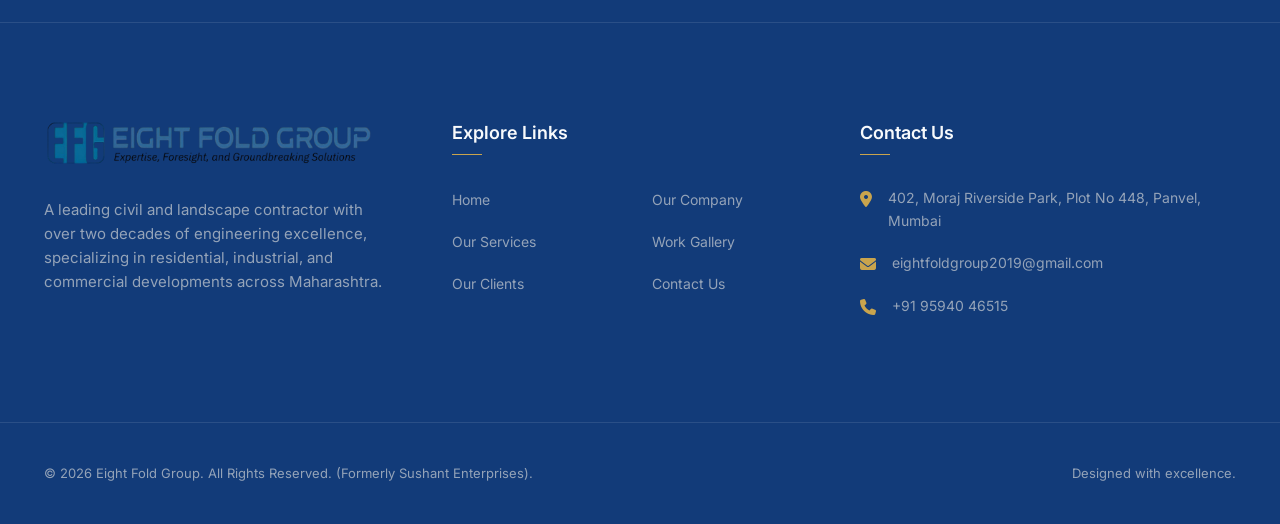
==== commit b14debb1: "footer changes" ====
--- a/index.html
+++ b/index.html
@@ -399,49 +399,51 @@
 
     <!-- Footer -->
     <footer class="footer">
-        <div class="container footer-top">
-            <div class="grid grid-3">
-                <!-- Branding Col -->
-                <div class="footer-col footer-about">
-                    <a href="index.html" class="footer-logo" style="display: inline-block;">
-                        <img src="assets/images/logo.png" alt="Eight Fold Group" style="height: 48px; width: auto; display: block;">
-                    </a>
-                    <p class="footer-desc">
-                        A leading civil and landscape contractor with over two decades of engineering excellence, specializing in residential, industrial, and commercial developments across Maharashtra.
-                    </p>
-
-                </div>
-
-                <!-- Links Col -->
-                <div class="footer-col">
-                    <h4 class="footer-title">Explore Links</h4>
-                    <ul class="footer-links">
-                        <li><a href="#home">Home</a></li>
-                        <li><a href="#about">Our Company</a></li>
-                        <li><a href="#services">Our Services</a></li>
-                        <li><a href="gallery.html">Work Gallery</a></li>
-                        <li><a href="#clients">Our Clients</a></li>
-                        <li><a href="#contact">Contact Us</a></li>
-                    </ul>
-                </div>
-
-                <!-- Contact Info Col -->
-                <div class="footer-col">
-                    <h4 class="footer-title">Contact Us</h4>
-                    <ul class="footer-contact-info">
-                        <li>
-                            <i class="fa-solid fa-map-marker-alt"></i>
-                            <span>402, Moraj Riverside Park, Plot No 448, Panvel, Mumbai</span>
-                        </li>
-                        <li>
-                            <i class="fa-solid fa-envelope"></i>
-                            <a href="mailto:eightfoldgroup2019@gmail.com">eightfoldgroup2019@gmail.com</a>
-                        </li>
-                        <li>
-                            <i class="fa-solid fa-phone"></i>
-                            <a href="tel:+919594046515">+91 95940 46515</a>
-                        </li>
-                    </ul>
+        <div class="footer-top">
+            <div class="container">
+                <div class="grid grid-3">
+                    <!-- Branding Col -->
+                    <div class="footer-col footer-about">
+                        <a href="index.html" class="footer-logo" style="display: inline-block;">
+                            <img src="assets/images/logo.png" alt="Eight Fold Group" style="height: 48px; width: auto; display: block;">
+                        </a>
+                        <p class="footer-desc">
+                            A leading civil and landscape contractor with over two decades of engineering excellence, specializing in residential, industrial, and commercial developments across Maharashtra.
+                        </p>
+
+                    </div>
+
+                    <!-- Links Col -->
+                    <div class="footer-col">
+                        <h4 class="footer-title">Explore Links</h4>
+                        <ul class="footer-links">
+                            <li><a href="#home">Home</a></li>
+                            <li><a href="#about">Our Company</a></li>
+                            <li><a href="#services">Our Services</a></li>
+                            <li><a href="gallery.html">Work Gallery</a></li>
+                            <li><a href="#clients">Our Clients</a></li>
+                            <li><a href="#contact">Contact Us</a></li>
+                        </ul>
+                    </div>
+
+                    <!-- Contact Info Col -->
+                    <div class="footer-col">
+                        <h4 class="footer-title">Contact Us</h4>
+                        <ul class="footer-contact-info">
+                            <li>
+                                <i class="fa-solid fa-map-marker-alt"></i>
+                                <span>402, Moraj Riverside Park, Plot No 448, Panvel, Mumbai</span>
+                            </li>
+                            <li>
+                                <i class="fa-solid fa-envelope"></i>
+                                <a href="mailto:eightfoldgroup2019@gmail.com">eightfoldgroup2019@gmail.com</a>
+                            </li>
+                            <li>
+                                <i class="fa-solid fa-phone"></i>
+                                <a href="tel:+919594046515">+91 95940 46515</a>
+                            </li>
+                        </ul>
+                    </div>
                 </div>
             </div>
         </div>
